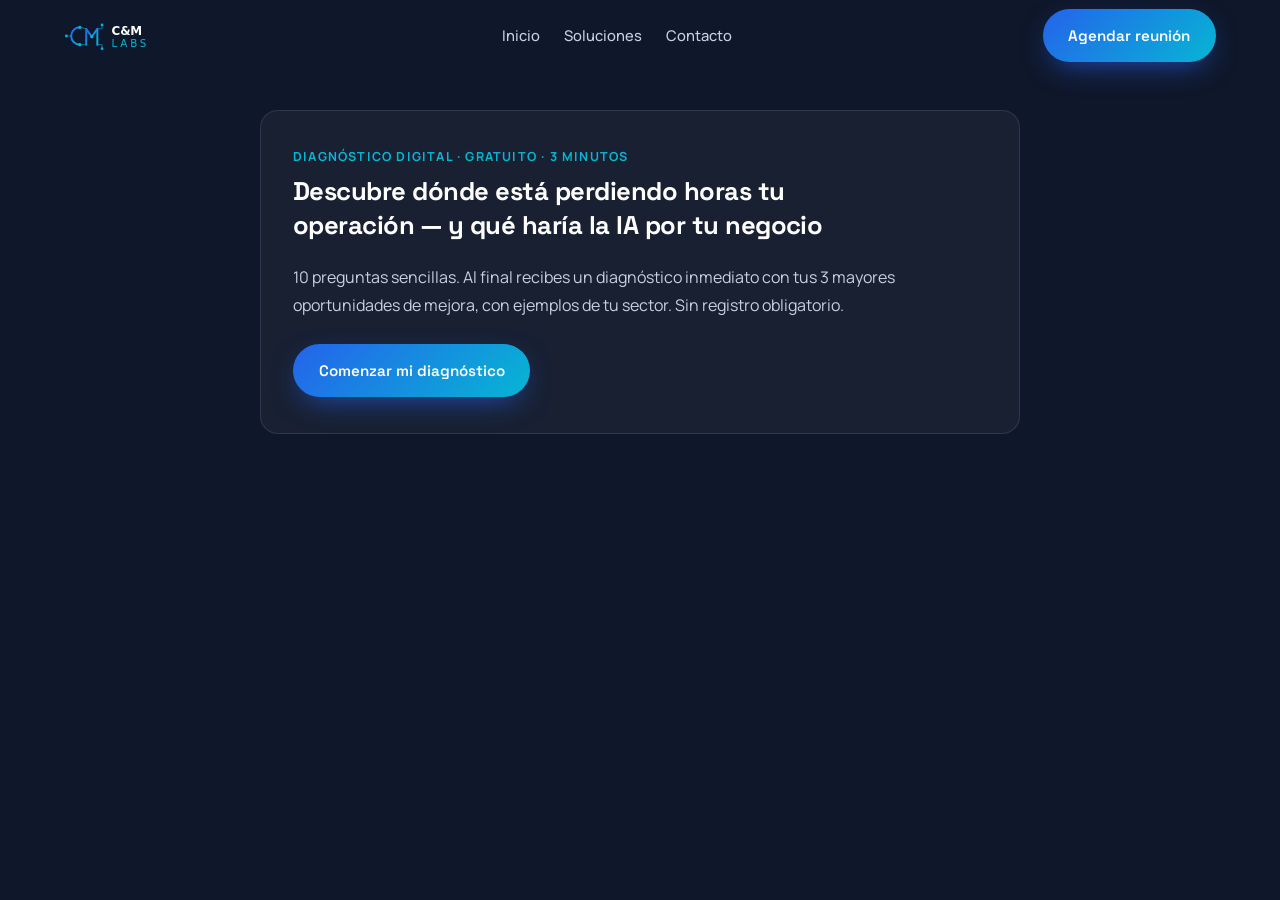
==== diagnostico/index.html @ 8265a6f4 "Añade el Diagnóstico Digital: primera aplicación web de C&M Labs Cuestionario guiado de 10 preguntas" ====
<!DOCTYPE html>
<html lang="es">
<head>
<meta charset="UTF-8">
<meta name="viewport" content="width=device-width, initial-scale=1.0">

<title>Diagnóstico Digital gratuito | C&amp;M Labs</title>
<meta name="description" content="Responde 10 preguntas sobre tu operación y recibe al instante un diagnóstico con las oportunidades de IA, automatización y datos para tu negocio. Gratis.">
<meta name="theme-color" content="#0F172A">
<link rel="canonical" href="https://cymlabs2026-jpg.github.io/diagnostico/">

<meta property="og:type" content="website">
<meta property="og:locale" content="es_LA">
<meta property="og:site_name" content="C&amp;M Labs">
<meta property="og:title" content="Diagnóstico Digital gratuito | C&amp;M Labs">
<meta property="og:description" content="10 preguntas, 3 minutos: descubre dónde está perdiendo horas tu operación y qué haría la IA por tu negocio.">
<meta property="og:url" content="https://cymlabs2026-jpg.github.io/diagnostico/">
<meta property="og:image" content="https://cymlabs2026-jpg.github.io/assets/logo-perfil.png">

<link rel="icon" type="image/svg+xml" href="/assets/favicon.svg">
<link rel="apple-touch-icon" href="/assets/favicon.svg">

<link rel="preconnect" href="https://fonts.googleapis.com">
<link rel="preconnect" href="https://fonts.gstatic.com" crossorigin>
<link href="https://fonts.googleapis.com/css2?family=Space+Grotesk:wght@500;600;700&family=Manrope:wght@400;500;600;700&family=Sora:wght@400;500;600&display=swap" rel="stylesheet">

<link rel="stylesheet" href="/css/styles.css">

<style>
  .diag-main{min-height:100vh; padding:110px 0 80px}
  .diag-caja{max-width:760px; margin:0 auto; background:var(--superficie); border:1px solid var(--borde); border-radius:18px; padding:2.2rem 2rem}
  .diag-progreso{height:6px; background:rgba(148,163,184,.15); border-radius:999px; margin-bottom:1.8rem; overflow:hidden}
  .diag-progreso div{height:100%; width:0%; background:linear-gradient(90deg,var(--azul-tec),var(--cian-ia)); border-radius:999px; transition:width .3s}
  .diag-paso{color:var(--cian-ia); font-size:.78rem; font-weight:700; letter-spacing:1.2px; text-transform:uppercase; margin-bottom:.5rem}
  .diag-caja h2{font-size:clamp(1.25rem,3vw,1.6rem); margin-bottom:1.4rem; line-height:1.3}
  .diag-opciones{display:grid; gap:.7rem}
  .diag-op{display:block; width:100%; text-align:left; background:var(--fondo); border:1px solid var(--borde); border-radius:12px; padding:1rem 1.1rem; color:var(--texto); font-size:.98rem; cursor:pointer; transition:border-color .15s, transform .15s; font-family:inherit}
  .diag-op:hover{border-color:var(--cian-ia); transform:translateY(-1px)}
  .diag-op small{display:block; color:var(--texto-suave); font-size:.82rem; margin-top:.2rem}
  .diag-chips{display:flex; flex-wrap:wrap; gap:.6rem}
  .diag-chips button{border:1px solid var(--borde); background:var(--fondo); color:var(--texto); border-radius:999px; padding:.6rem 1.1rem; font-size:.9rem; cursor:pointer; font-family:inherit}
  .diag-chips button:hover{border-color:var(--cian-ia)}
  .diag-atras{margin-top:1.4rem; background:none; border:none; color:var(--texto-suave); font-size:.85rem; cursor:pointer; font-family:inherit}
  .diag-atras:hover{color:var(--cian-ia)}

  /* resultados */
  .res-nivel{display:flex; align-items:center; gap:1.2rem; background:var(--fondo); border:1px solid var(--borde); border-radius:14px; padding:1.2rem 1.4rem; margin-bottom:1.4rem; flex-wrap:wrap}
  .res-gauge{font-family:'Sora',sans-serif; font-size:2.4rem; font-weight:600; background:linear-gradient(90deg,var(--azul-tec),var(--cian-ia)); -webkit-background-clip:text; background-clip:text; color:transparent}
  .res-nivel p{color:var(--texto-suave); font-size:.92rem; max-width:46ch}
  .res-nivel b{color:var(--texto)}
  .oportunidad{background:var(--fondo); border:1px solid var(--borde); border-left:3px solid var(--cian-ia); border-radius:12px; padding:1.2rem 1.3rem; margin-bottom:1rem}
  .oportunidad .num{color:var(--cian-ia); font-size:.75rem; font-weight:700; letter-spacing:1px; text-transform:uppercase}
  .oportunidad h3{font-size:1.05rem; margin:.3rem 0 .5rem}
  .oportunidad p{font-size:.92rem; color:var(--texto-suave); margin-bottom:.5rem}
  .oportunidad .ej{font-size:.88rem; color:var(--texto); background:rgba(6,182,212,.07); border-radius:8px; padding:.6rem .8rem}
  .oportunidad .ej::before{content:"💡 En tu sector: "; color:var(--cian-ia); font-weight:700}
  .res-cta{background:linear-gradient(135deg,rgba(37,99,235,.25),rgba(6,182,212,.15)); border:1px solid var(--cian-ia); border-radius:14px; padding:1.5rem; margin-top:1.6rem; text-align:center}
  .res-cta p{margin-bottom:1rem}
  .res-lead{margin-top:1.6rem; background:var(--fondo); border:1px dashed var(--borde); border-radius:12px; padding:1.2rem 1.3rem}
  .res-lead h3{font-size:.95rem; margin-bottom:.7rem}
  .res-lead form{display:flex; gap:.6rem; flex-wrap:wrap}
  .res-lead input{flex:1; min-width:200px; background:var(--superficie); border:1px solid var(--borde); border-radius:9px; padding:.7rem .9rem; color:var(--texto); font-family:inherit; font-size:.92rem}
  .res-lead input:focus{outline:none; border-color:var(--cian-ia)}
  .res-lead .ok{color:#34D399; font-size:.9rem}
  .res-acciones{display:flex; gap:.8rem; flex-wrap:wrap; justify-content:center}

  @media print{
    body{background:#fff !important; color:#111 !important}
    .nav, .diag-atras, .res-cta, .res-lead, .whatsapp-flotante, .no-imprimir{display:none !important}
    .diag-caja{border:none; box-shadow:none; background:#fff}
    .diag-caja *, .oportunidad *{color:#111 !important}
    .oportunidad{border:1px solid #ccc; border-left:3px solid #0891b2; page-break-inside:avoid}
    .res-gauge{color:#0891b2 !important; -webkit-text-fill-color:#0891b2}
  }
</style>
</head>

<body>

<header class="nav" id="nav">
  <div class="contenedor nav__inner">
    <a class="nav__logo" href="/" aria-label="C&amp;M Labs, ir al inicio">
      <img src="/assets/logo.svg" alt="C&amp;M Labs" width="320" height="96">
    </a>
    <nav class="nav__enlaces" aria-label="Navegación principal">
      <a class="nav__enlace" href="/">Inicio</a>
      <a class="nav__enlace" href="/index.html#soluciones">Soluciones</a>
      <a class="nav__enlace" href="/index.html#contacto">Contacto</a>
    </nav>
    <a class="boton boton--primario nav__cta" href="https://calendly.com/c-y-m-labs2026/30min" target="_blank" rel="noopener">Agendar reunión</a>
    <button class="nav__hamburguesa" id="hamburguesa" aria-expanded="false" aria-controls="menu-movil" aria-label="Abrir menú de navegación" style="display:none"><span></span><span></span><span></span></button>
  </div>
</header>

<main class="diag-main">
  <div class="contenedor">
    <div class="diag-caja" id="app">
      <noscript><p>Esta herramienta necesita JavaScript. También puedes <a href="/index.html#contacto" style="color:var(--cian-ia)">escribirnos directamente</a>.</p></noscript>
    </div>
  </div>
</main>

<script>
// ================================================================
//  DIAGNÓSTICO DIGITAL C&M LABS — motor de reglas expertas
// ================================================================
const FORMSPREE = "https://formspree.io/f/xlgqjjpp";
const CALENDLY = "https://calendly.com/c-y-m-labs2026/30min";
const WA = "https://wa.me/573175469066";

const SECTORES = ["Industria y manufactura","Logística y transporte","Comercio y retail","Salud y servicios profesionales","Educación","Construcción","Sector financiero","Tecnología","Otro"];

// preguntas: cada opción suma puntos a áreas (ia, auto, bi, dev, form) y a "riesgo" (inversa de madurez)
const PREGUNTAS = [
{t:"¿Cómo conocen hoy los resultados del negocio?", ops:[
  {l:"Tenemos un tablero de indicadores al día", s:{}},
  {l:"Alguien arma informes cada semana o cada mes", d:"Horas de trabajo manual recurrente", s:{bi:3, riesgo:2}},
  {l:"Cada área lleva sus planillas por su lado", d:"Varias versiones de la verdad", s:{bi:3, riesgo:3}},
  {l:"Por intuición y el extracto del banco", s:{bi:3, riesgo:3}}]},
{t:"¿Cuánto tarda armar el informe más importante (ventas, producción, gerencia)?", ops:[
  {l:"Nada: se genera solo", s:{}},
  {l:"Un par de horas", s:{bi:2, auto:1, riesgo:1}},
  {l:"Un día o más, cada vez", s:{bi:3, auto:2, riesgo:2}},
  {l:"No existe ese informe", s:{bi:2, riesgo:3}}]},
{t:"¿Cuánta información se copia y pega a mano entre sistemas o planillas?", ops:[
  {l:"Casi nada, los sistemas están conectados", s:{}},
  {l:"Algunas cosas cada semana", s:{auto:2, riesgo:1}},
  {l:"Es el pan de cada día", d:"Digitación doble, errores y horas perdidas", s:{auto:3, riesgo:3}}]},
{t:"¿Hay procesos que dependen de que alguien 'se acuerde' de hacerlos?", ops:[
  {l:"No: todo tiene proceso y registro", s:{}},
  {l:"Algunos, y a veces se caen", s:{auto:2, riesgo:2}},
  {l:"Casi todos viven en la cabeza de la gente", s:{auto:3, form:1, riesgo:3}}]},
{t:"¿Cuánto tardan en responderle a un cliente nuevo que escribe o llama?", ops:[
  {l:"Minutos: hay quien responde siempre", s:{}},
  {l:"Unas horas, según la carga", s:{ia:2, riesgo:1}},
  {l:"A veces al día siguiente (o se pierde)", d:"Ventas que se enfrían", s:{ia:3, auto:1, riesgo:3}}]},
{t:"¿Cuánto tiempo se va en redactar, clasificar o resumir información repetitiva?", ops:[
  {l:"Poco: no es nuestro caso", s:{}},
  {l:"Varias horas a la semana", s:{ia:2, riesgo:1}},
  {l:"Hay gente que se dedica casi solo a eso", s:{ia:3, riesgo:2}}]},
{t:"¿Dónde vive la operación del día a día?", ops:[
  {l:"En un sistema que nos queda bien", s:{}},
  {l:"En Excel… y ya no aguanta", s:{dev:3, bi:1, riesgo:2}},
  {l:"En papel, WhatsApp y memoria", s:{dev:3, auto:2, riesgo:3}}]},
{t:"¿Tu presencia digital (página, catálogo, agenda) te trae clientes?", ops:[
  {l:"Sí, es un canal que funciona", s:{}},
  {l:"Existe, pero no vende", s:{dev:2, riesgo:1}},
  {l:"No tenemos, o da pena mostrarla", s:{dev:3, riesgo:2}}]},
{t:"¿El equipo domina las herramientas que ya pagan (Excel, Power BI, IA)?", ops:[
  {l:"Sí, les sacamos jugo", s:{}},
  {l:"A medias: se usa el 20%", s:{form:3, riesgo:2}},
  {l:"No, y cada quien improvisa", s:{form:3, riesgo:3}}]},
{t:"¿Ya usan Inteligencia Artificial en el trabajo?", ops:[
  {l:"Sí, con método y casos definidos", s:{}},
  {l:"Algunos, por su cuenta y sin criterio", s:{ia:2, form:2, riesgo:1}},
  {l:"No: no sabemos por dónde empezar", s:{ia:3, form:1, riesgo:2}}]}
];

const AREAS_INFO = {
ia:{n:"Inteligencia Artificial", t:"Agentes de IA que trabajan por ti",
  p:"Detectamos tareas mentales repetitivas y demoras de respuesta que un agente de IA puede asumir: preparar, redactar, clasificar y responder — con aprobación humana.",
  ej:["un agente que lee los pedidos que llegan por correo y los carga al sistema sin digitación","un agente que responde '¿dónde está mi carga?' con el estado real del envío, 24/7","un agente que responde las preguntas de compradores por WhatsApp a cualquier hora","un asistente que resume el caso de cada paciente o cliente antes de la cita","un asistente que responde las preguntas frecuentes de estudiantes y aspirantes","un agente que arma el informe diario de obra desde fotos y notas de voz","un agente que clasifica PQRs y propone la respuesta completa para revisión","un agente que resuelve el soporte nivel 1 con tu base de conocimiento"]},
auto:{n:"Automatización de Procesos", t:"Procesos que corren solos",
  p:"Hay trabajo manual repetitivo (copiar datos, avisar, consolidar, conciliar) que puede quedar corriendo solo con flujos automatizados sobre tus sistemas actuales.",
  ej:["el parte diario de producción consolidado y enviado a gerencia a las 6:00 am","la prueba de entrega del conductor actualiza el sistema y avisa al cliente sola","cada pedido factura, descuenta inventario y genera guía sin tocar teclado","recordatorios de cita por WhatsApp que reducen las sillas vacías","matrículas y certificados emitidos automáticamente, sin filas","las compras de obra solicitadas, aprobadas y enviadas al proveedor en un flujo","la conciliación bancaria cruzada sola, con solo las excepciones para revisar","el onboarding de cada cliente nuevo creado completo al firmar"]},
bi:{n:"Business Intelligence", t:"Tus datos convertidos en decisiones",
  p:"El negocio se está midiendo tarde o a mano. Un tablero en Power BI conectado a tus datos te diría cada mañana cómo vas — sin que nadie arme informes.",
  ej:["tablero de producción por línea y turno: desperdicio y paradas al día","tablero de entregas a tiempo y costo real por ruta","ventas por producto y sede con alertas de inventario crítico","ocupación de agenda y facturación por servicio, al día","alertas tempranas de deserción y cartera por estudiante","avance físico vs presupuesto por obra, antes del sobrecosto","tablero de cartera: aging, riesgo y efectividad de cobranza","salud del servicio: tiempos de respuesta, SLA y carga del equipo"]},
dev:{n:"Desarrollo Tecnológico", t:"La herramienta que tu operación necesita",
  p:"Parte de tu operación vive en Excel, papel o llamadas. Una herramienta a la medida (o una web que sí venda) eliminaría ese cuello de botella — y el código queda tuyo.",
  ej:["una app de planta para control de calidad con fotos y firma digital","un portal donde tus clientes agendan recogidas y descargan sus documentos","un catálogo web conectado al inventario con pedido directo a WhatsApp","un sitio profesional con agenda en línea y admisión previa a la cita","un portal de familias: notas, certificados y pagos en autoservicio","una bitácora digital de obra con foto, GPS y firma, lista para interventoría","un simulador de crédito con tus políticas: cliente y asesor ven el mismo número","una célula externa que saca adelante los módulos que tu equipo no alcanza"]},
form:{n:"Formación y Capacitación", t:"Capacidad instalada en tu equipo",
  p:"Tu equipo usa una fracción de las herramientas que ya pagas. Formación práctica sobre TUS datos (Excel Avanzado, Power BI, IA) convierte licencias en resultados.",
  ej:["Excel Avanzado + Power BI para que planeación automatice sus propios reportes","Power BI para la torre de control, con proyecto sobre sus datos reales","IA para el equipo comercial: propuestas en la mitad del tiempo","Claude Empresarial: IA con manejo correcto de información sensible","docentes creando material y evaluaciones con IA, con política clara","Excel Avanzado para presupuestos de obra ordenados y auditables","Power BI aplicado a cartera y riesgo para reportes en minutos","ingeniería de prompts para estandarizar el uso de IA del equipo técnico"]}
};

// ================================================================
let paso = -1; // -1 intro, 0 tipo, 1 sector, luego preguntas, luego resultado
let perfil = {tipo:null, sector:0};
let respuestas = [];
const $app = document.getElementById("app");
const TOTAL_PASOS = 2 + PREGUNTAS.length;

function progreso(n){ return `<div class="diag-progreso"><div style="width:${Math.round(n/TOTAL_PASOS*100)}%"></div></div>`; }

function render(){
  if(paso === -1){
    $app.innerHTML = `
      <p class="diag-paso">Diagnóstico Digital · Gratuito · 3 minutos</p>
      <h2>Descubre dónde está perdiendo horas tu operación — y qué haría la IA por tu negocio</h2>
      <p style="color:var(--texto-suave); margin-bottom:1.6rem">10 preguntas sencillas. Al final recibes un diagnóstico inmediato con tus 3 mayores oportunidades de mejora, con ejemplos de tu sector. Sin registro obligatorio.</p>
      <button class="boton boton--primario" onclick="paso=0;render()">Comenzar mi diagnóstico</button>`;
    return;
  }
  if(paso === 0){
    $app.innerHTML = progreso(1) + `
      <p class="diag-paso">Paso 1 de ${TOTAL_PASOS}</p>
      <h2>¿Cuál describe mejor tu caso?</h2>
      <div class="diag-opciones">
        <button class="diag-op" onclick="perfil.tipo='empresa';paso=1;render()">🏢 Una empresa u organización<small>Desde pyme hasta gran empresa o institución</small></button>
        <button class="diag-op" onclick="perfil.tipo='profesional';paso=1;render()">🚀 Un profesional independiente<small>Consultor, médico, abogado, contador, creador…</small></button>
      </div>`;
    return;
  }
  if(paso === 1){
    $app.innerHTML = progreso(2) + `
      <p class="diag-paso">Paso 2 de ${TOTAL_PASOS}</p>
      <h2>¿En qué sector trabajas?</h2>
      <div class="diag-chips">${SECTORES.map((s,i)=>`<button onclick="perfil.sector=${i};paso=2;render()">${s}</button>`).join("")}</div>
      <button class="diag-atras" onclick="paso=0;render()">← Volver</button>`;
    return;
  }
  const qi = paso - 2;
  if(qi < PREGUNTAS.length){
    const q = PREGUNTAS[qi];
    $app.innerHTML = progreso(paso+1) + `
      <p class="diag-paso">Pregunta ${qi+1} de ${PREGUNTAS.length}</p>
      <h2>${q.t}</h2>
      <div class="diag-opciones">${q.ops.map((o,j)=>`
        <button class="diag-op" onclick="responder(${j})">${o.l}${o.d?`<small>${o.d}</small>`:""}</button>`).join("")}
      </div>
      <button class="diag-atras" onclick="paso--;respuestas.pop();render()">← Volver</button>`;
    return;
  }
  renderResultado();
}

function responder(j){
  respuestas[paso-2] = j;
  paso++;
  render();
}

function calcular(){
  const score = {ia:0, auto:0, bi:0, dev:0, form:0};
  let riesgo = 0, riesgoMax = 0;
  PREGUNTAS.forEach((q,i)=>{
    const s = q.ops[respuestas[i]].s || {};
    for(const k in s){ if(k==="riesgo") riesgo += s[k]; else score[k] += s[k]; }
    riesgoMax += Math.max(...q.ops.map(o=>(o.s&&o.s.riesgo)||0));
  });
  const madurez = Math.max(5, Math.round(100 - (riesgo/riesgoMax)*100));
  const top = Object.entries(score).sort((a,b)=>b[1]-a[1]).filter(x=>x[1]>0).slice(0,3);
  return {madurez, top};
}

function nivelTexto(m){
  if(m>=75) return {n:"Avanzado", d:"Tu operación está bien digitalizada. Las oportunidades de abajo son para pasar de bueno a excepcional."};
  if(m>=45) return {n:"En construcción", d:"Hay bases, pero se está escapando tiempo y dinero en trabajo manual. Las oportunidades de abajo son las fugas más grandes."};
  return {n:"Alto potencial", d:"Buenas noticias: tu operación tiene mucho por ganar. Cada oportunidad de abajo representa horas y errores recuperables desde el primer mes."};
}

function renderResultado(){
  const r = calcular();
  const nv = nivelTexto(r.madurez);
  const sec = perfil.sector;
  const fecha = new Date().toLocaleDateString("es-CO",{day:"numeric",month:"long",year:"numeric"});

  const ops = r.top.length ? r.top : [["ia",1],["bi",1],["auto",1]];
  const bloques = ops.map((t,i)=>{
    const a = AREAS_INFO[t[0]];
    const ejemplo = sec < 8 ? a.ej[sec] : a.ej[2];
    return `<div class="oportunidad">
      <span class="num">Oportunidad ${i+1} · ${a.n}</span>
      <h3>${a.t}</h3>
      <p>${a.p}</p>
      <div class="ej">${ejemplo}.</div>
    </div>`;
  }).join("");

  $app.innerHTML = `
    <p class="diag-paso">Tu diagnóstico · ${fecha}</p>
    <h2>Resultado: ${SECTORES[sec]} · ${perfil.tipo === "empresa" ? "Empresa" : "Profesional independiente"}</h2>

    <div class="res-nivel">
      <div><div class="res-gauge">${r.madurez}<span style="font-size:1.2rem">/100</span></div>
      <div style="font-weight:700">${nv.n}</div></div>
      <p>${nv.d}</p>
    </div>

    <p style="font-weight:700; margin-bottom:1rem">Tus 3 mayores oportunidades:</p>
    ${bloques}

    <div class="res-cta no-imprimir">
      <p><b>Este es el diagnóstico preliminar.</b> El siguiente paso es gratis también: 30 minutos con nuestro equipo para convertir estas oportunidades en un plan concreto, con alcance y tiempos reales.</p>
      <div class="res-acciones">
        <a class="boton boton--primario" href="${CALENDLY}" target="_blank" rel="noopener">📅 Agendar mi diagnóstico completo</a>
        <a class="boton boton--secundario" href="${WA}?text=${encodeURIComponent("Hola C&M Labs, acabo de hacer el Diagnóstico Digital ("+SECTORES[sec]+", nivel "+r.madurez+"/100) y quiero conversar.")}" target="_blank" rel="noopener">💬 Hablar por WhatsApp</a>
        <button class="boton boton--secundario" onclick="window.print()">🖨 Guardar en PDF</button>
      </div>
    </div>

    <div class="res-lead no-imprimir" id="leadBox">
      <h3>¿Quieres que un consultor revise tu diagnóstico y te escriba con recomendaciones?</h3>
      <form onsubmit="enviarLead(event)">
        <input type="text" id="leadNombre" placeholder="Tu nombre" required>
        <input type="email" id="leadCorreo" placeholder="Tu correo" required>
        <button class="boton boton--primario" type="submit">Enviar</button>
      </form>
    </div>

    <button class="diag-atras no-imprimir" onclick="paso=-1;respuestas=[];render()">↺ Hacer el diagnóstico de nuevo</button>`;
  window.scrollTo({top:0});
}

async function enviarLead(e){
  e.preventDefault();
  const r = calcular();
  const datos = {
    _subject: "Nuevo Diagnóstico Digital completado",
    nombre: document.getElementById("leadNombre").value,
    correo: document.getElementById("leadCorreo").value,
    tipo: perfil.tipo,
    sector: SECTORES[perfil.sector],
    madurez: r.madurez + "/100",
    oportunidades: r.top.map(t=>AREAS_INFO[t[0]].n).join(", "),
    respuestas: PREGUNTAS.map((q,i)=>q.t+" → "+q.ops[respuestas[i]].l).join(" | ")
  };
  const caja = document.getElementById("leadBox");
  try{
    const resp = await fetch(FORMSPREE, {method:"POST", headers:{"Content-Type":"application/json","Accept":"application/json"}, body:JSON.stringify(datos)});
    caja.innerHTML = resp.ok
      ? `<p class="ok">✓ Recibido. Un consultor de C&amp;M Labs revisará tu diagnóstico y te escribirá pronto.</p>`
      : `<p>No pudimos enviar. Escríbenos por <a href="${WA}" style="color:var(--cian-ia)">WhatsApp</a>.</p>`;
  }catch(err){
    caja.innerHTML = `<p>No pudimos enviar. Escríbenos por <a href="${WA}" style="color:var(--cian-ia)">WhatsApp</a>.</p>`;
  }
}

render();
</script>
</body>
</html>
---- css/styles.css ----
/* ==========================================================================
   C&M Labs — Sistema de diseño
   Toda la identidad visual se controla desde las variables de :root
   ========================================================================== */

:root {
  /* Color de marca */
  --azul-corporativo: #0F172A;
  --azul-tecnologico: #2563EB;
  --cian-ia: #06B6D4;
  --blanco: #FFFFFF;
  --gris-claro: #F3F4F6;

  /* Superficies derivadas */
  --fondo: #0F172A;
  --fondo-alt: #131F3A;
  --superficie: rgba(255, 255, 255, 0.04);
  --superficie-hover: rgba(255, 255, 255, 0.07);
  --borde: rgba(255, 255, 255, 0.10);
  --borde-fuerte: rgba(255, 255, 255, 0.18);

  /* Texto */
  --texto: #FFFFFF;
  --texto-suave: #C7D0DE;
  --texto-tenue: #94A3B8;

  --degradado: linear-gradient(135deg, var(--azul-tecnologico), var(--cian-ia));

  /* Tipografía */
  --font-titular: 'Space Grotesk', system-ui, sans-serif;
  --font-texto: 'Manrope', system-ui, sans-serif;
  --font-dato: 'Sora', system-ui, sans-serif;

  /* Escala de espaciado (base 8px) */
  --e-1: 0.5rem;
  --e-2: 1rem;
  --e-3: 1.5rem;
  --e-4: 2rem;
  --e-5: 3rem;
  --e-6: 4rem;
  --e-7: 6rem;

  --radio: 16px;
  --radio-s: 10px;
  --radio-pill: 999px;

  --contenedor: 1200px;
  --nav-alto: 72px;

  --sombra: 0 18px 50px -12px rgba(0, 0, 0, 0.55);
  --transicion: 0.25s cubic-bezier(0.4, 0, 0.2, 1);
}

/* ========================= Reset ========================= */

*,
*::before,
*::after { box-sizing: border-box; }

* { margin: 0; }

html {
  scroll-behavior: smooth;
  scroll-padding-top: calc(var(--nav-alto) + 16px);
  -webkit-text-size-adjust: 100%;
}

body {
  font-family: var(--font-texto);
  background-color: var(--fondo);
  color: var(--texto-suave);
  line-height: 1.7;
  font-size: 1rem;
  -webkit-font-smoothing: antialiased;
  overflow-x: hidden;
}

img, svg { display: block; max-width: 100%; }
button, input, select, textarea { font: inherit; color: inherit; }
button { cursor: pointer; background: none; border: none; }
ul { list-style: none; padding: 0; }
a { color: inherit; text-decoration: none; }

/* ========================= Tipografía ========================= */

h1, h2, h3, h4 {
  font-family: var(--font-titular);
  color: var(--texto);
  line-height: 1.15;
  font-weight: 700;
  letter-spacing: -0.02em;
  text-wrap: balance;
}

h1 { font-size: clamp(2.25rem, 5.5vw, 4rem); }
h2 { font-size: clamp(1.85rem, 3.8vw, 2.75rem); }
h3 { font-size: clamp(1.15rem, 2vw, 1.4rem); }
h4 { font-size: 1.05rem; }

p { text-wrap: pretty; }

.degradado-texto {
  background: var(--degradado);
  -webkit-background-clip: text;
  background-clip: text;
  color: transparent;
}

/* ========================= Utilidades de layout ========================= */

.contenedor {
  width: 100%;
  max-width: var(--contenedor);
  margin-inline: auto;
  padding-inline: var(--e-3);
}

.seccion {
  padding-block: clamp(var(--e-6), 9vw, var(--e-7));
  position: relative;
}

.seccion--alt { background-color: var(--fondo-alt); }

.seccion__cabecera {
  max-width: 720px;
  margin: 0 auto var(--e-5);
  text-align: center;
}

.seccion__cabecera p {
  margin-top: var(--e-2);
  color: var(--texto-tenue);
  font-size: 1.05rem;
}

.etiqueta {
  display: inline-flex;
  align-items: center;
  gap: var(--e-1);
  font-family: var(--font-dato);
  font-size: 0.75rem;
  font-weight: 600;
  letter-spacing: 0.14em;
  text-transform: uppercase;
  color: var(--cian-ia);
  margin-bottom: var(--e-2);
}

.etiqueta::before {
  content: '';
  width: 22px;
  height: 2px;
  background: var(--degradado);
  border-radius: 2px;
}

.seccion__cabecera .etiqueta::after {
  content: '';
  width: 22px;
  height: 2px;
  background: var(--degradado);
  border-radius: 2px;
}

/* ========================= Accesibilidad ========================= */

.saltar-contenido {
  position: absolute;
  top: -100px;
  left: var(--e-2);
  z-index: 200;
  padding: 0.75rem 1.25rem;
  background: var(--azul-tecnologico);
  color: var(--blanco);
  border-radius: var(--radio-s);
  transition: top var(--transicion);
}

.saltar-contenido:focus { top: var(--e-2); }

:focus-visible {
  outline: 2px solid var(--cian-ia);
  outline-offset: 3px;
  border-radius: 4px;
}

.solo-lectores {
  position: absolute;
  width: 1px; height: 1px;
  padding: 0; margin: -1px;
  overflow: hidden;
  clip: rect(0 0 0 0);
  white-space: nowrap;
  border: 0;
}

/* ========================= Botones ========================= */

.boton {
  display: inline-flex;
  align-items: center;
  justify-content: center;
  gap: var(--e-1);
  padding: 0.85rem 1.6rem;
  border-radius: var(--radio-pill);
  font-family: var(--font-titular);
  font-weight: 600;
  font-size: 0.95rem;
  text-align: center;
  transition: transform var(--transicion), box-shadow var(--transicion),
              background-color var(--transicion), border-color var(--transicion);
}

.boton--primario {
  background: var(--degradado);
  color: var(--blanco);
  box-shadow: 0 10px 30px -10px rgba(37, 99, 235, 0.8);
}

.boton--primario:hover {
  transform: translateY(-2px);
  box-shadow: 0 16px 40px -10px rgba(6, 182, 212, 0.75);
}

.boton--secundario {
  border: 1px solid var(--borde-fuerte);
  background: var(--superficie);
  color: var(--texto);
}

.boton--secundario:hover {
  border-color: var(--cian-ia);
  background: var(--superficie-hover);
  transform: translateY(-2px);
}

.boton--bloque { width: 100%; }

/* ========================= Navegación ========================= */

.nav {
  position: fixed;
  inset: 0 0 auto 0;
  height: var(--nav-alto);
  z-index: 100;
  display: flex;
  align-items: center;
  border-bottom: 1px solid transparent;
  transition: background-color var(--transicion), border-color var(--transicion),
              backdrop-filter var(--transicion);
}

.nav--scrolled {
  background-color: rgba(15, 23, 42, 0.85);
  backdrop-filter: blur(14px);
  -webkit-backdrop-filter: blur(14px);
  border-bottom-color: var(--borde);
}

.nav__inner {
  display: flex;
  align-items: center;
  justify-content: space-between;
  gap: var(--e-3);
  width: 100%;
}

.nav__logo img { height: 38px; width: auto; }

.nav__enlaces {
  display: flex;
  align-items: center;
  gap: var(--e-3);
}

.nav__enlace {
  position: relative;
  font-size: 0.92rem;
  font-weight: 500;
  color: var(--texto-suave);
  padding-block: 0.5rem;
  transition: color var(--transicion);
}

.nav__enlace::after {
  content: '';
  position: absolute;
  left: 0; bottom: 0;
  width: 100%;
  height: 2px;
  background: var(--degradado);
  border-radius: 2px;
  transform: scaleX(0);
  transform-origin: left;
  transition: transform var(--transicion);
}

.nav__enlace:hover,
.nav__enlace.activo { color: var(--texto); }

.nav__enlace:hover::after,
.nav__enlace.activo::after { transform: scaleX(1); }

.nav__cta { display: none; }

.nav__hamburguesa {
  display: flex;
  flex-direction: column;
  justify-content: center;
  gap: 5px;
  width: 44px;
  height: 44px;
  padding: 10px;
  border-radius: var(--radio-s);
  border: 1px solid var(--borde);
}

.nav__hamburguesa span {
  display: block;
  height: 2px;
  width: 100%;
  background: var(--texto);
  border-radius: 2px;
  transition: transform var(--transicion), opacity var(--transicion);
}

.nav__hamburguesa[aria-expanded='true'] span:nth-child(1) { transform: translateY(7px) rotate(45deg); }
.nav__hamburguesa[aria-expanded='true'] span:nth-child(2) { opacity: 0; }
.nav__hamburguesa[aria-expanded='true'] span:nth-child(3) { transform: translateY(-7px) rotate(-45deg); }

/* Menú móvil a pantalla completa */
.menu-movil {
  position: fixed;
  inset: var(--nav-alto) 0 0 0;
  z-index: 99;
  background-color: rgba(15, 23, 42, 0.98);
  backdrop-filter: blur(16px);
  -webkit-backdrop-filter: blur(16px);
  padding: var(--e-4) var(--e-3) var(--e-6);
  display: flex;
  flex-direction: column;
  gap: var(--e-1);
  overflow-y: auto;
  transform: translateX(100%);
  visibility: hidden;
  transition: transform 0.3s cubic-bezier(0.4, 0, 0.2, 1), visibility 0.3s;
}

.menu-movil.abierto {
  transform: translateX(0);
  visibility: visible;
}

.menu-movil a {
  font-family: var(--font-titular);
  font-size: 1.3rem;
  font-weight: 600;
  color: var(--texto);
  padding-block: var(--e-2);
  border-bottom: 1px solid var(--borde);
}

.menu-movil .boton {
  margin-top: var(--e-3);
  border-bottom: none;
  font-size: 1rem;
}

/* El bloqueo de scroll solo debe existir donde existe el menú móvil. Acotarlo aquí
   evita que un cambio a escritorio con el menú abierto deje la página sin scroll y
   sin ningún control visible para recuperarlo. */
@media (max-width: 1023px) {
  body.menu-abierto { overflow: hidden; }
}

/* ========================= Hero ========================= */

.hero {
  position: relative;
  min-height: 100svh;
  display: flex;
  align-items: center;
  padding-top: var(--nav-alto);
  overflow: hidden;
}

#hero-canvas {
  position: absolute;
  inset: 0;
  width: 100%;
  height: 100%;
  z-index: 0;
}

.hero::after {
  content: '';
  position: absolute;
  inset: 0;
  z-index: 1;
  background:
    radial-gradient(ellipse 70% 55% at 50% 45%, rgba(37, 99, 235, 0.22), transparent 70%),
    linear-gradient(to bottom, transparent 55%, var(--fondo) 100%);
  pointer-events: none;
}

.hero .contenedor {
  position: relative;
  z-index: 2;
  text-align: center;
  padding-block: var(--e-6);
}

.hero__contenido { max-width: 860px; margin-inline: auto; }

.hero h1 { margin-bottom: var(--e-3); }

.hero__bajada {
  font-size: clamp(1.05rem, 2.2vw, 1.3rem);
  color: var(--texto-suave);
  max-width: 640px;
  margin: 0 auto var(--e-4);
}

.hero__acciones {
  display: flex;
  flex-wrap: wrap;
  gap: var(--e-2);
  justify-content: center;
}

.hero__pastillas {
  display: flex;
  flex-wrap: wrap;
  gap: var(--e-1);
  justify-content: center;
  margin-top: var(--e-5);
}

.pastilla {
  font-family: var(--font-dato);
  font-size: 0.78rem;
  font-weight: 500;
  letter-spacing: 0.04em;
  color: var(--texto-tenue);
  padding: 0.4rem 0.9rem;
  border: 1px solid var(--borde);
  border-radius: var(--radio-pill);
  background: var(--superficie);
}

/* ========================= Tarjetas genéricas ========================= */

.tarjeta {
  background: var(--superficie);
  border: 1px solid var(--borde);
  border-radius: var(--radio);
  padding: var(--e-3);
  transition: transform var(--transicion), border-color var(--transicion),
              background-color var(--transicion);
}

.tarjeta:hover {
  transform: translateY(-4px);
  border-color: var(--borde-fuerte);
  background: var(--superficie-hover);
}

.tarjeta h3 { margin-bottom: var(--e-1); }
.tarjeta p { color: var(--texto-tenue); font-size: 0.95rem; }

.icono {
  width: 44px;
  height: 44px;
  display: grid;
  place-items: center;
  border-radius: 12px;
  background: rgba(37, 99, 235, 0.15);
  border: 1px solid rgba(6, 182, 212, 0.3);
  color: var(--cian-ia);
  margin-bottom: var(--e-2);
  flex-shrink: 0;
}

.icono svg { width: 22px; height: 22px; }

/* ========================= Historia ========================= */

.historia__grid {
  display: grid;
  grid-template-columns: 1fr;
  gap: var(--e-5);
  align-items: start;
}

.historia__texto p + p { margin-top: var(--e-2); }

.historia__texto p {
  font-size: 1.05rem;
  color: var(--texto-suave);
}

.pmv {
  display: grid;
  gap: var(--e-2);
}

.pmv__item {
  background: var(--superficie);
  border: 1px solid var(--borde);
  border-left: 3px solid var(--cian-ia);
  border-radius: var(--radio-s);
  padding: var(--e-3);
}

.pmv__item h3 {
  font-size: 1.05rem;
  margin-bottom: var(--e-1);
  color: var(--cian-ia);
}

.pmv__item p { font-size: 0.95rem; color: var(--texto-tenue); }

/* ========================= Valores ========================= */

.valores__grid {
  display: grid;
  grid-template-columns: repeat(auto-fit, minmax(min(100%, 240px), 1fr));
  gap: var(--e-2);
}

.valor {
  display: flex;
  align-items: center;
  gap: var(--e-2);
  padding: var(--e-2);
  background: var(--superficie);
  border: 1px solid var(--borde);
  border-radius: var(--radio-s);
  transition: border-color var(--transicion), transform var(--transicion);
}

.valor:hover {
  border-color: var(--cian-ia);
  transform: translateY(-3px);
}

.valor .icono { margin-bottom: 0; width: 38px; height: 38px; }
.valor .icono svg { width: 18px; height: 18px; }

.valor span {
  font-family: var(--font-titular);
  font-weight: 600;
  font-size: 0.95rem;
  color: var(--texto);
}

/* ========================= Pestañas (Empresas / Profesionales) ========================= */

.pestanas {
  display: flex;
  gap: var(--e-1);
  justify-content: center;
  margin-bottom: var(--e-4);
  padding: var(--e-1);
  background: var(--superficie);
  border: 1px solid var(--borde);
  border-radius: var(--radio-pill);
  width: fit-content;
  margin-inline: auto;
  max-width: 100%;
}

.pestana {
  padding: 0.7rem 1.75rem;
  border-radius: var(--radio-pill);
  font-family: var(--font-titular);
  font-weight: 600;
  font-size: 0.95rem;
  color: var(--texto-tenue);
  white-space: nowrap;
  transition: color var(--transicion), background-color var(--transicion);
}

.pestana[aria-selected='true'] {
  background: var(--degradado);
  color: var(--blanco);
}

.panel[hidden] { display: none; }

.panel__intro {
  text-align: center;
  max-width: 700px;
  margin: 0 auto var(--e-4);
  color: var(--texto-suave);
  font-size: 1.05rem;
}

.publico__grid {
  display: grid;
  grid-template-columns: repeat(auto-fit, minmax(min(100%, 180px), 1fr));
  gap: var(--e-2);
  margin-bottom: var(--e-4);
}

.publico__item {
  display: flex;
  align-items: center;
  gap: var(--e-1);
  padding: 0.9rem var(--e-2);
  background: var(--superficie);
  border: 1px solid var(--borde);
  border-radius: var(--radio-s);
  font-size: 0.92rem;
  font-weight: 500;
  color: var(--texto);
  transition: border-color var(--transicion), background-color var(--transicion);
}

.publico__item:hover {
  border-color: var(--cian-ia);
  background: var(--superficie-hover);
}

.publico__item svg {
  width: 15px;
  height: 15px;
  color: var(--cian-ia);
  flex-shrink: 0;
}

.propuesta {
  background: linear-gradient(135deg, rgba(37, 99, 235, 0.12), rgba(6, 182, 212, 0.08));
  border: 1px solid rgba(6, 182, 212, 0.28);
  border-radius: var(--radio);
  padding: var(--e-4);
  text-align: center;
}

.propuesta h3 { margin-bottom: var(--e-2); }

.propuesta p {
  color: var(--texto-suave);
  max-width: 720px;
  margin: 0 auto var(--e-3);
}

/* ========================= Soluciones (tarjetas expandibles) ========================= */

.soluciones__grid {
  display: grid;
  grid-template-columns: repeat(auto-fit, minmax(min(100%, 340px), 1fr));
  gap: var(--e-2);
  align-items: start;
}

.solucion {
  background: var(--superficie);
  border: 1px solid var(--borde);
  border-radius: var(--radio);
  overflow: hidden;
  transition: border-color var(--transicion), background-color var(--transicion);
}

.solucion:hover { border-color: var(--borde-fuerte); }
.solucion:has([aria-expanded='true']) { border-color: rgba(6, 182, 212, 0.5); }

.solucion__boton {
  display: flex;
  align-items: flex-start;
  gap: var(--e-2);
  width: 100%;
  padding: var(--e-3);
  text-align: left;
}

.solucion__texto { flex: 1; min-width: 0; }

.solucion__texto h3 { margin-bottom: 4px; }

.solucion__texto p {
  font-size: 0.9rem;
  color: var(--texto-tenue);
  line-height: 1.5;
}

.solucion__chevron {
  width: 20px;
  height: 20px;
  color: var(--cian-ia);
  flex-shrink: 0;
  margin-top: 4px;
  transition: transform var(--transicion);
}

.solucion__boton[aria-expanded='true'] .solucion__chevron { transform: rotate(180deg); }

.solucion__panel {
  display: grid;
  grid-template-rows: 0fr;
  transition: grid-template-rows 0.3s cubic-bezier(0.4, 0, 0.2, 1);
}

.solucion__panel.abierto { grid-template-rows: 1fr; }

.solucion__panel > div { overflow: hidden; }

.solucion__lista {
  display: flex;
  flex-wrap: wrap;
  gap: var(--e-1);
  padding: 0 var(--e-3) var(--e-3);
}

.solucion__lista li {
  font-size: 0.85rem;
  color: var(--texto-suave);
  padding: 0.35rem 0.8rem;
  background: rgba(255, 255, 255, 0.05);
  border: 1px solid var(--borde);
  border-radius: var(--radio-pill);
}

/* ========================= Sectores (marquesina) ========================= */

.marquesina {
  position: relative;
  overflow: hidden;
  padding-block: var(--e-2);
  -webkit-mask-image: linear-gradient(to right, transparent, #000 12%, #000 88%, transparent);
  mask-image: linear-gradient(to right, transparent, #000 12%, #000 88%, transparent);
}

.marquesina__pista {
  display: flex;
  gap: var(--e-2);
  width: max-content;
  animation: desplazar 42s linear infinite;
}

.marquesina:hover .marquesina__pista { animation-play-state: paused; }

@keyframes desplazar {
  from { transform: translateX(0); }
  to   { transform: translateX(-50%); }
}

.sector {
  display: flex;
  align-items: center;
  gap: var(--e-1);
  padding: 0.7rem 1.4rem;
  background: var(--superficie);
  border: 1px solid var(--borde);
  border-radius: var(--radio-pill);
  font-family: var(--font-titular);
  font-weight: 600;
  font-size: 0.95rem;
  color: var(--texto);
  white-space: nowrap;
}

.sector::before {
  content: '';
  width: 7px;
  height: 7px;
  border-radius: 50%;
  background: var(--cian-ia);
  flex-shrink: 0;
}

/* ========================= Formación ========================= */

.formacion__grid {
  display: grid;
  grid-template-columns: 1fr;
  gap: var(--e-4);
  align-items: center;
}

.formacion__lista {
  display: grid;
  grid-template-columns: repeat(auto-fit, minmax(min(100%, 220px), 1fr));
  gap: var(--e-1);
}

.formacion__lista li {
  display: flex;
  align-items: center;
  gap: var(--e-1);
  padding: 0.75rem var(--e-2);
  background: var(--superficie);
  border: 1px solid var(--borde);
  border-radius: var(--radio-s);
  font-size: 0.92rem;
  color: var(--texto);
}

.formacion__lista svg {
  width: 15px; height: 15px;
  color: var(--cian-ia);
  flex-shrink: 0;
}

/* ========================= Contacto ========================= */

.contacto__grid {
  display: grid;
  grid-template-columns: 1fr;
  gap: var(--e-4);
  align-items: start;
}

.formulario {
  background: var(--superficie);
  border: 1px solid var(--borde);
  border-radius: var(--radio);
  padding: var(--e-4);
  display: grid;
  gap: var(--e-2);
}

.campo { display: grid; gap: 6px; }

.campo label {
  font-size: 0.85rem;
  font-weight: 600;
  color: var(--texto);
}

.campo input,
.campo select,
.campo textarea {
  width: 100%;
  padding: 0.8rem var(--e-2);
  background: rgba(15, 23, 42, 0.6);
  border: 1px solid var(--borde);
  border-radius: var(--radio-s);
  color: var(--texto);
  font-size: 0.95rem;
  transition: border-color var(--transicion), background-color var(--transicion);
}

.campo textarea { resize: vertical; min-height: 120px; }

.campo input::placeholder,
.campo textarea::placeholder { color: #64748B; }

.campo input:focus,
.campo select:focus,
.campo textarea:focus {
  outline: none;
  border-color: var(--cian-ia);
  background: rgba(15, 23, 42, 0.9);
  box-shadow: 0 0 0 3px rgba(6, 182, 212, 0.15);
}

.campo select { appearance: none; cursor: pointer; }

.campo select option { background: var(--azul-corporativo); color: var(--texto); }

.campo--doble {
  display: grid;
  grid-template-columns: 1fr;
  gap: var(--e-2);
}

.campo__error {
  font-size: 0.8rem;
  color: #FCA5A5;
  min-height: 1em;
}

.campo input[aria-invalid='true'],
.campo select[aria-invalid='true'],
.campo textarea[aria-invalid='true'] { border-color: #F87171; }

.formulario__estado {
  font-size: 0.9rem;
  padding: var(--e-2);
  border-radius: var(--radio-s);
  text-align: center;
}

.formulario__estado[hidden] { display: none; }

.formulario__estado--ok {
  background: rgba(6, 182, 212, 0.12);
  border: 1px solid rgba(6, 182, 212, 0.4);
  color: var(--cian-ia);
}

.formulario__estado--error {
  background: rgba(248, 113, 113, 0.1);
  border: 1px solid rgba(248, 113, 113, 0.4);
  color: #FCA5A5;
}

.boton[data-cargando='true'] { opacity: 0.7; pointer-events: none; }

.contacto__directo { display: grid; gap: var(--e-2); }

.contacto__canal {
  display: flex;
  align-items: center;
  gap: var(--e-2);
  padding: var(--e-3);
  background: var(--superficie);
  border: 1px solid var(--borde);
  border-radius: var(--radio);
  transition: border-color var(--transicion), transform var(--transicion),
              background-color var(--transicion);
}

.contacto__canal:hover {
  border-color: var(--cian-ia);
  background: var(--superficie-hover);
  transform: translateX(4px);
}

.contacto__canal .icono { margin-bottom: 0; }

.contacto__canal h3 { font-size: 1.05rem; margin-bottom: 2px; }

.contacto__canal p {
  font-size: 0.88rem;
  color: var(--texto-tenue);
  word-break: break-word;
}

/* ========================= Pie de página ========================= */

.pie {
  background: #0A0F1E;
  border-top: 1px solid var(--borde);
  padding-block: var(--e-5) var(--e-3);
}

.pie__grid {
  display: grid;
  grid-template-columns: 1fr;
  gap: var(--e-4);
  margin-bottom: var(--e-4);
}

.pie__logo img { height: 44px; width: auto; margin-bottom: var(--e-2); }

.pie__marca p {
  font-size: 0.9rem;
  color: var(--texto-tenue);
  max-width: 320px;
}

.pie h3 {
  font-size: 0.8rem;
  font-weight: 600;
  letter-spacing: 0.12em;
  text-transform: uppercase;
  color: var(--cian-ia);
  margin-bottom: var(--e-2);
  font-family: var(--font-dato);
}

.pie__lista { display: grid; gap: 8px; }

.pie__lista a,
.pie__lista li {
  font-size: 0.9rem;
  color: var(--texto-tenue);
  transition: color var(--transicion);
}

.pie__lista a:hover { color: var(--cian-ia); }

.pie__redes {
  display: flex;
  gap: var(--e-1);
  margin-top: var(--e-2);
}

.pie__redes a {
  width: 38px;
  height: 38px;
  display: grid;
  place-items: center;
  border: 1px solid var(--borde);
  border-radius: var(--radio-s);
  color: var(--texto-tenue);
  transition: color var(--transicion), border-color var(--transicion);
}

.pie__redes a:hover { color: var(--cian-ia); border-color: var(--cian-ia); }
.pie__redes svg { width: 18px; height: 18px; }

.pie__base {
  border-top: 1px solid var(--borde);
  padding-top: var(--e-3);
  display: flex;
  flex-direction: column;
  gap: var(--e-1);
  align-items: center;
  text-align: center;
  font-size: 0.82rem;
  color: #64748B;
}

.pie__ecosistema { font-family: var(--font-dato); font-size: 0.78rem; }
.pie__ecosistema span { color: var(--texto-tenue); }

/* ========================= WhatsApp flotante ========================= */

.whatsapp-flotante {
  position: fixed;
  right: var(--e-2);
  bottom: var(--e-2);
  z-index: 90;
  width: 56px;
  height: 56px;
  display: grid;
  place-items: center;
  border-radius: 50%;
  background: #25D366;
  color: #fff;
  box-shadow: 0 10px 30px -6px rgba(37, 211, 102, 0.6);
  transition: transform var(--transicion);
}

.whatsapp-flotante:hover { transform: scale(1.08); }
.whatsapp-flotante svg { width: 30px; height: 30px; }

/* ========================= Animación de entrada ========================= */

.revelar {
  opacity: 0;
  transform: translateY(24px);
  transition: opacity 0.6s ease-out, transform 0.6s ease-out;
}

.revelar.visible {
  opacity: 1;
  transform: none;
}

/* ========================= Responsive ========================= */

@media (min-width: 700px) {
  .campo--doble { grid-template-columns: 1fr 1fr; }
  .pmv { grid-template-columns: repeat(3, 1fr); }
  .pie__base { flex-direction: row; justify-content: space-between; text-align: left; }
}

@media (min-width: 900px) {
  .historia__grid { grid-template-columns: 1fr 1fr; gap: var(--e-5); }
  .pmv { grid-template-columns: 1fr; }
  .formacion__grid { grid-template-columns: 0.85fr 1.15fr; }
  .contacto__grid { grid-template-columns: 1.25fr 0.75fr; }
  .pie__grid { grid-template-columns: 1.4fr 1fr 1fr; }
}

@media (min-width: 1024px) {
  .nav__cta { display: inline-flex; }
  .nav__hamburguesa { display: none; }
  .menu-movil { display: none; }
}

@media (max-width: 1023px) {
  .nav__enlaces { display: none; }
}

@media (max-width: 480px) {
  .pestana { padding: 0.65rem 1.1rem; font-size: 0.88rem; }
  .hero__acciones .boton { width: 100%; }
}

/* ========================= Movimiento reducido ========================= */

@media (prefers-reduced-motion: reduce) {
  *,
  *::before,
  *::after {
    animation-duration: 0.01ms !important;
    animation-iteration-count: 1 !important;
    transition-duration: 0.01ms !important;
    scroll-behavior: auto !important;
  }

  .revelar { opacity: 1; transform: none; }
  .marquesina__pista { animation: none; }
  #hero-canvas { display: none; }
}

/* ========================= Impresión ========================= */

@media print {
  .nav, .menu-movil, .whatsapp-flotante, #hero-canvas { display: none !important; }
  body { background: #fff; color: #000; }
}
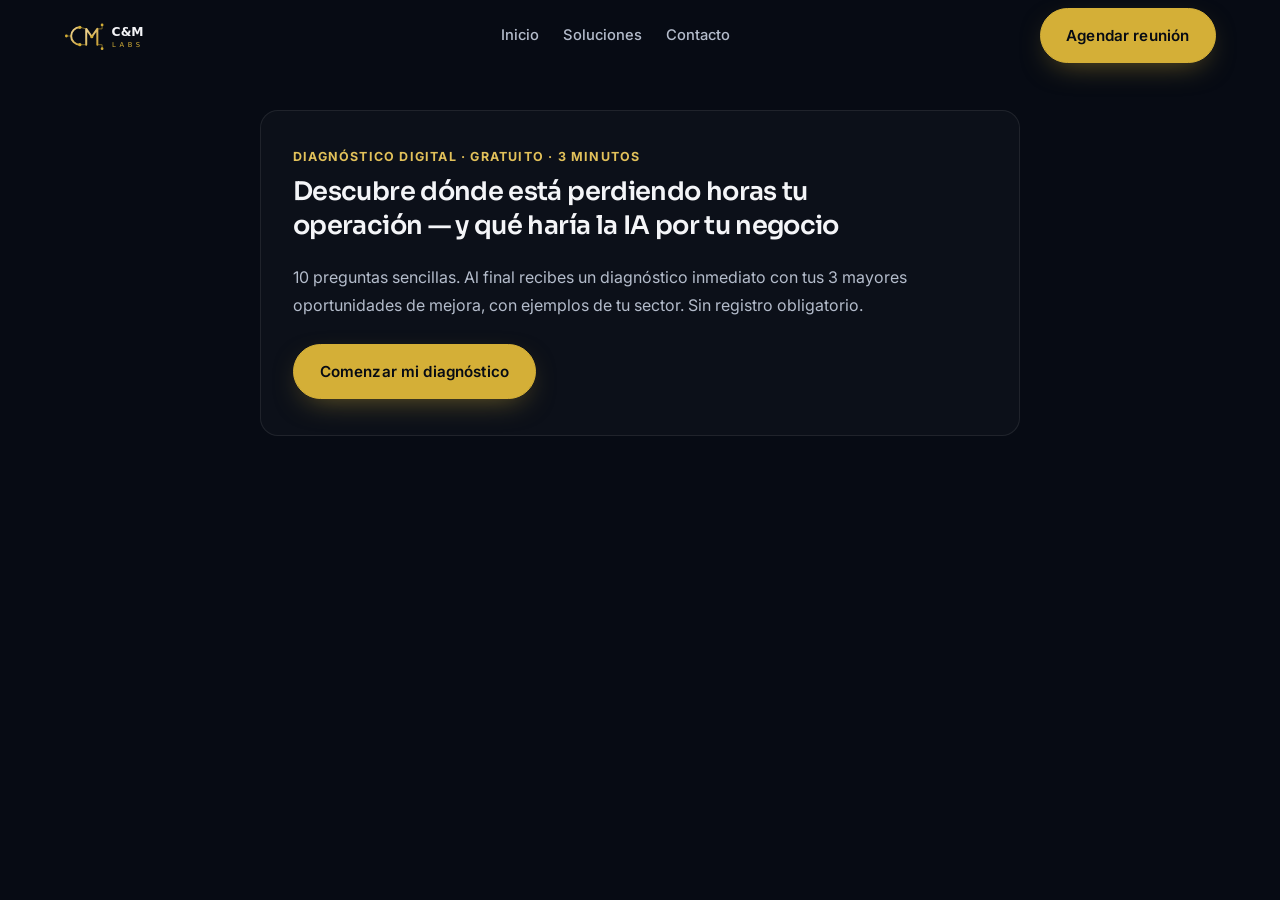
==== commit c4c11f89: "Rediseña el sitio con tema azul noche y oro y red neuronal interactiva - Paleta azul noche con acent" ====
--- a/diagnostico/index.html
+++ b/diagnostico/index.html
@@ -6,7 +6,7 @@
 
 <title>Diagnóstico Digital gratuito | C&amp;M Labs</title>
 <meta name="description" content="Responde 10 preguntas sobre tu operación y recibe al instante un diagnóstico con las oportunidades de IA, automatización y datos para tu negocio. Gratis.">
-<meta name="theme-color" content="#0F172A">
+<meta name="theme-color" content="#070B14">
 <link rel="canonical" href="https://cymlabs2026-jpg.github.io/diagnostico/">
 
 <meta property="og:type" content="website">
@@ -22,15 +22,15 @@
 
 <link rel="preconnect" href="https://fonts.googleapis.com">
 <link rel="preconnect" href="https://fonts.gstatic.com" crossorigin>
-<link href="https://fonts.googleapis.com/css2?family=Space+Grotesk:wght@500;600;700&family=Manrope:wght@400;500;600;700&family=Sora:wght@400;500;600&display=swap" rel="stylesheet">
+<link href="https://fonts.googleapis.com/css2?family=Sora:wght@300;400;500;600;700&family=Inter:wght@400;500;600&display=swap" rel="stylesheet">
 
 <link rel="stylesheet" href="/css/styles.css">
 
 <style>
   .diag-main{min-height:100vh; padding:110px 0 80px}
   .diag-caja{max-width:760px; margin:0 auto; background:var(--superficie); border:1px solid var(--borde); border-radius:18px; padding:2.2rem 2rem}
-  .diag-progreso{height:6px; background:rgba(148,163,184,.15); border-radius:999px; margin-bottom:1.8rem; overflow:hidden}
-  .diag-progreso div{height:100%; width:0%; background:linear-gradient(90deg,var(--azul-tec),var(--cian-ia)); border-radius:999px; transition:width .3s}
+  .diag-progreso{height:6px; background:rgba(255,255,255,.08); border-radius:999px; margin-bottom:1.8rem; overflow:hidden}
+  .diag-progreso div{height:100%; width:0%; background:var(--oro); border-radius:999px; transition:width .3s}
   .diag-paso{color:var(--cian-ia); font-size:.78rem; font-weight:700; letter-spacing:1.2px; text-transform:uppercase; margin-bottom:.5rem}
   .diag-caja h2{font-size:clamp(1.25rem,3vw,1.6rem); margin-bottom:1.4rem; line-height:1.3}
   .diag-opciones{display:grid; gap:.7rem}
@@ -45,16 +45,16 @@
 
   /* resultados */
   .res-nivel{display:flex; align-items:center; gap:1.2rem; background:var(--fondo); border:1px solid var(--borde); border-radius:14px; padding:1.2rem 1.4rem; margin-bottom:1.4rem; flex-wrap:wrap}
-  .res-gauge{font-family:'Sora',sans-serif; font-size:2.4rem; font-weight:600; background:linear-gradient(90deg,var(--azul-tec),var(--cian-ia)); -webkit-background-clip:text; background-clip:text; color:transparent}
+  .res-gauge{font-family:'Sora',sans-serif; font-size:2.4rem; font-weight:600; color:var(--oro-texto)}
   .res-nivel p{color:var(--texto-suave); font-size:.92rem; max-width:46ch}
   .res-nivel b{color:var(--texto)}
-  .oportunidad{background:var(--fondo); border:1px solid var(--borde); border-left:3px solid var(--cian-ia); border-radius:12px; padding:1.2rem 1.3rem; margin-bottom:1rem}
+  .oportunidad{background:var(--fondo); border:1px solid var(--borde); border-left:3px solid var(--oro); border-radius:0 12px 12px 0; padding:1.2rem 1.3rem; margin-bottom:1rem}
   .oportunidad .num{color:var(--cian-ia); font-size:.75rem; font-weight:700; letter-spacing:1px; text-transform:uppercase}
   .oportunidad h3{font-size:1.05rem; margin:.3rem 0 .5rem}
   .oportunidad p{font-size:.92rem; color:var(--texto-suave); margin-bottom:.5rem}
-  .oportunidad .ej{font-size:.88rem; color:var(--texto); background:rgba(6,182,212,.07); border-radius:8px; padding:.6rem .8rem}
+  .oportunidad .ej{font-size:.88rem; color:var(--texto); background:var(--oro-velo); border-radius:8px; padding:.6rem .8rem}
   .oportunidad .ej::before{content:"💡 En tu sector: "; color:var(--cian-ia); font-weight:700}
-  .res-cta{background:linear-gradient(135deg,rgba(37,99,235,.25),rgba(6,182,212,.15)); border:1px solid var(--cian-ia); border-radius:14px; padding:1.5rem; margin-top:1.6rem; text-align:center}
+  .res-cta{background:linear-gradient(160deg,rgba(212,175,55,.10),rgba(255,255,255,.02) 60%); border:1px solid var(--borde-fuerte); border-radius:14px; padding:1.5rem; margin-top:1.6rem; text-align:center}
   .res-cta p{margin-bottom:1rem}
   .res-lead{margin-top:1.6rem; background:var(--fondo); border:1px dashed var(--borde); border-radius:12px; padding:1.2rem 1.3rem}
   .res-lead h3{font-size:.95rem; margin-bottom:.7rem}
@@ -69,8 +69,8 @@
     .nav, .diag-atras, .res-cta, .res-lead, .whatsapp-flotante, .no-imprimir{display:none !important}
     .diag-caja{border:none; box-shadow:none; background:#fff}
     .diag-caja *, .oportunidad *{color:#111 !important}
-    .oportunidad{border:1px solid #ccc; border-left:3px solid #0891b2; page-break-inside:avoid}
-    .res-gauge{color:#0891b2 !important; -webkit-text-fill-color:#0891b2}
+    .oportunidad{border:1px solid #ccc; border-left:3px solid #A8842C; page-break-inside:avoid}
+    .res-gauge{color:#8A6A1F !important; -webkit-text-fill-color:#8A6A1F}
   }
 </style>
 </head>
--- a/css/styles.css
+++ b/css/styles.css
@@ -4,31 +4,42 @@
    ========================================================================== */
 
 :root {
-  /* Color de marca */
-  --azul-corporativo: #0F172A;
-  --azul-tecnologico: #2563EB;
-  --cian-ia: #06B6D4;
+  /* Color de marca — tema "Azul noche y oro"
+     Fondo casi negro que transmite tecnología seria; el oro solo como acento.
+     Los nombres antiguos (--azul-*, --cian-ia) se conservan como alias para no
+     romper los estilos internos de cada página. */
+  --noche: #070B14;          /* fondo principal */
+  --tinta: #070B14;          /* texto sobre botones dorados */
+  --oro: #D4AF37;            /* acento: botones, líneas, iconos */
+  --oro-texto: #E2C15A;      /* oro para texto pequeño sobre fondo oscuro */
+  --oro-claro: #F0D592;      /* oro brillante: resaltes y estados hover */
+  --oro-velo: rgba(212, 175, 55, 0.10);
+
+  --azul-corporativo: var(--tinta);
+  --azul-tecnologico: var(--oro);
+  --azul-tec: var(--oro);
+  --cian-ia: var(--oro-texto);
   --blanco: #FFFFFF;
-  --gris-claro: #F3F4F6;
+  --gris-claro: #F4F5F8;
 
   /* Superficies derivadas */
-  --fondo: #0F172A;
-  --fondo-alt: #131F3A;
-  --superficie: rgba(255, 255, 255, 0.04);
-  --superficie-hover: rgba(255, 255, 255, 0.07);
-  --borde: rgba(255, 255, 255, 0.10);
-  --borde-fuerte: rgba(255, 255, 255, 0.18);
+  --fondo: #070B14;
+  --fondo-alt: #0A0F1C;
+  --superficie: rgba(255, 255, 255, 0.025);
+  --superficie-hover: rgba(255, 255, 255, 0.05);
+  --borde: rgba(255, 255, 255, 0.08);
+  --borde-fuerte: rgba(212, 175, 55, 0.45);
 
   /* Texto */
-  --texto: #FFFFFF;
-  --texto-suave: #C7D0DE;
-  --texto-tenue: #94A3B8;
-
-  --degradado: linear-gradient(135deg, var(--azul-tecnologico), var(--cian-ia));
+  --texto: #F4F5F8;
+  --texto-suave: #B4BCCB;
+  --texto-tenue: #7F889B;
+
+  --degradado: linear-gradient(120deg, #F0D592 0%, #D4AF37 45%, #B8892B 100%);
 
   /* Tipografía */
-  --font-titular: 'Space Grotesk', system-ui, sans-serif;
-  --font-texto: 'Manrope', system-ui, sans-serif;
+  --font-titular: 'Sora', system-ui, sans-serif;
+  --font-texto: 'Inter', system-ui, sans-serif;
   --font-dato: 'Sora', system-ui, sans-serif;
 
   /* Escala de espaciado (base 8px) */
@@ -47,7 +58,7 @@
   --contenedor: 1200px;
   --nav-alto: 72px;
 
-  --sombra: 0 18px 50px -12px rgba(0, 0, 0, 0.55);
+  --sombra: 0 24px 60px -20px rgba(0, 0, 0, 0.7);
   --transicion: 0.25s cubic-bezier(0.4, 0, 0.2, 1);
 }
 
@@ -87,8 +98,8 @@
   font-family: var(--font-titular);
   color: var(--texto);
   line-height: 1.15;
-  font-weight: 700;
-  letter-spacing: -0.02em;
+  font-weight: 600;
+  letter-spacing: -0.025em;
   text-wrap: balance;
 }
 
@@ -171,8 +182,8 @@
   left: var(--e-2);
   z-index: 200;
   padding: 0.75rem 1.25rem;
-  background: var(--azul-tecnologico);
-  color: var(--blanco);
+  background: var(--oro);
+  color: var(--tinta);
   border-radius: var(--radio-s);
   transition: top var(--transicion);
 }
@@ -204,23 +215,27 @@
   gap: var(--e-1);
   padding: 0.85rem 1.6rem;
   border-radius: var(--radio-pill);
-  font-family: var(--font-titular);
+  font-family: var(--font-texto);
   font-weight: 600;
   font-size: 0.95rem;
+  letter-spacing: 0.01em;
   text-align: center;
   transition: transform var(--transicion), box-shadow var(--transicion),
               background-color var(--transicion), border-color var(--transicion);
 }
 
 .boton--primario {
-  background: var(--degradado);
-  color: var(--blanco);
-  box-shadow: 0 10px 30px -10px rgba(37, 99, 235, 0.8);
+  background: var(--oro);
+  color: var(--tinta);
+  border: 1px solid var(--oro);
+  box-shadow: 0 10px 30px -12px rgba(212, 175, 55, 0.55);
 }
 
 .boton--primario:hover {
   transform: translateY(-2px);
-  box-shadow: 0 16px 40px -10px rgba(6, 182, 212, 0.75);
+  background: var(--oro-claro);
+  border-color: var(--oro-claro);
+  box-shadow: 0 16px 40px -12px rgba(212, 175, 55, 0.7);
 }
 
 .boton--secundario {
@@ -230,7 +245,8 @@
 }
 
 .boton--secundario:hover {
-  border-color: var(--cian-ia);
+  border-color: var(--oro);
+  color: var(--oro-texto);
   background: var(--superficie-hover);
   transform: translateY(-2px);
 }
@@ -252,7 +268,7 @@
 }
 
 .nav--scrolled {
-  background-color: rgba(15, 23, 42, 0.85);
+  background-color: rgba(7, 11, 20, 0.82);
   backdrop-filter: blur(14px);
   -webkit-backdrop-filter: blur(14px);
   border-bottom-color: var(--borde);
@@ -288,9 +304,8 @@
   position: absolute;
   left: 0; bottom: 0;
   width: 100%;
-  height: 2px;
-  background: var(--degradado);
-  border-radius: 2px;
+  height: 1px;
+  background: var(--oro);
   transform: scaleX(0);
   transform-origin: left;
   transition: transform var(--transicion);
@@ -334,7 +349,7 @@
   position: fixed;
   inset: var(--nav-alto) 0 0 0;
   z-index: 99;
-  background-color: rgba(15, 23, 42, 0.98);
+  background-color: rgba(7, 11, 20, 0.98);
   backdrop-filter: blur(16px);
   -webkit-backdrop-filter: blur(16px);
   padding: var(--e-4) var(--e-3) var(--e-6);
@@ -393,14 +408,15 @@
   z-index: 0;
 }
 
+/* Velo: oscurece la red detrás del texto para que siempre se lea bien */
 .hero::after {
   content: '';
   position: absolute;
   inset: 0;
   z-index: 1;
   background:
-    radial-gradient(ellipse 70% 55% at 50% 45%, rgba(37, 99, 235, 0.22), transparent 70%),
-    linear-gradient(to bottom, transparent 55%, var(--fondo) 100%);
+    radial-gradient(ellipse 65% 55% at 50% 45%, rgba(7, 11, 20, 0.78), rgba(7, 11, 20, 0.15) 80%),
+    linear-gradient(to bottom, transparent 70%, var(--fondo) 100%);
   pointer-events: none;
 }
 
@@ -413,12 +429,18 @@
 
 .hero__contenido { max-width: 860px; margin-inline: auto; }
 
-.hero h1 { margin-bottom: var(--e-3); }
+.hero h1 {
+  margin-bottom: var(--e-3);
+  font-size: clamp(2.4rem, 6vw, 4.6rem);
+  font-weight: 600;
+  letter-spacing: -0.035em;
+  line-height: 1.05;
+}
 
 .hero__bajada {
-  font-size: clamp(1.05rem, 2.2vw, 1.3rem);
+  font-size: clamp(1.05rem, 2.2vw, 1.25rem);
   color: var(--texto-suave);
-  max-width: 640px;
+  max-width: 560px;
   margin: 0 auto var(--e-4);
 }
 
@@ -427,6 +449,30 @@
   flex-wrap: wrap;
   gap: var(--e-2);
   justify-content: center;
+}
+
+.hero__pista {
+  display: none;
+  align-items: center;
+  gap: 10px;
+  margin-top: var(--e-3);
+  font-size: 0.82rem;
+  color: var(--texto-tenue);
+}
+
+.hero__pista span {
+  width: 8px;
+  height: 8px;
+  border-radius: 50%;
+  background: var(--oro);
+  box-shadow: 0 0 0 0 rgba(212, 175, 55, 0.6);
+  animation: latido 2s infinite;
+}
+
+@keyframes latido {
+  0%   { box-shadow: 0 0 0 0 rgba(212, 175, 55, 0.55); }
+  70%  { box-shadow: 0 0 0 10px rgba(212, 175, 55, 0); }
+  100% { box-shadow: 0 0 0 0 rgba(212, 175, 55, 0); }
 }
 
 .hero__pastillas {
@@ -435,6 +481,24 @@
   gap: var(--e-1);
   justify-content: center;
   margin-top: var(--e-5);
+}
+
+/* Escritorio: texto a la izquierda, la red ocupa la mitad derecha */
+@media (min-width: 1000px) {
+  .hero .contenedor { text-align: left; }
+  .hero__contenido { max-width: 620px; margin-inline: 0; }
+  .hero__bajada { margin-inline: 0; }
+  .hero__acciones,
+  .hero__pastillas { justify-content: flex-start; }
+  .hero::after {
+    background:
+      linear-gradient(90deg, rgba(7, 11, 20, 0.95) 0%, rgba(7, 11, 20, 0.75) 38%, rgba(7, 11, 20, 0) 62%),
+      linear-gradient(to bottom, transparent 75%, var(--fondo) 100%);
+  }
+}
+
+@media (hover: hover) and (min-width: 1000px) {
+  .hero__pista { display: flex; }
 }
 
 .pastilla {
@@ -475,9 +539,9 @@
   display: grid;
   place-items: center;
   border-radius: 12px;
-  background: rgba(37, 99, 235, 0.15);
-  border: 1px solid rgba(6, 182, 212, 0.3);
-  color: var(--cian-ia);
+  background: var(--oro-velo);
+  border: 1px solid rgba(212, 175, 55, 0.28);
+  color: var(--oro-texto);
   margin-bottom: var(--e-2);
   flex-shrink: 0;
 }
@@ -508,8 +572,8 @@
 .pmv__item {
   background: var(--superficie);
   border: 1px solid var(--borde);
-  border-left: 3px solid var(--cian-ia);
-  border-radius: var(--radio-s);
+  border-left: 3px solid var(--oro);
+  border-radius: 0 var(--radio-s) var(--radio-s) 0;
   padding: var(--e-3);
 }
 
@@ -583,8 +647,8 @@
 }
 
 .pestana[aria-selected='true'] {
-  background: var(--degradado);
-  color: var(--blanco);
+  background: var(--oro);
+  color: var(--tinta);
 }
 
 .panel[hidden] { display: none; }
@@ -631,8 +695,8 @@
 }
 
 .propuesta {
-  background: linear-gradient(135deg, rgba(37, 99, 235, 0.12), rgba(6, 182, 212, 0.08));
-  border: 1px solid rgba(6, 182, 212, 0.28);
+  background: linear-gradient(160deg, rgba(212, 175, 55, 0.08), rgba(255, 255, 255, 0.02) 60%);
+  border: 1px solid var(--borde-fuerte);
   border-radius: var(--radio);
   padding: var(--e-4);
   text-align: center;
@@ -664,7 +728,7 @@
 }
 
 .solucion:hover { border-color: var(--borde-fuerte); }
-.solucion:has([aria-expanded='true']) { border-color: rgba(6, 182, 212, 0.5); }
+.solucion:has([aria-expanded='true']) { border-color: var(--borde-fuerte); }
 
 .solucion__boton {
   display: flex;
@@ -717,7 +781,7 @@
   font-size: 0.85rem;
   color: var(--texto-suave);
   padding: 0.35rem 0.8rem;
-  background: rgba(255, 255, 255, 0.05);
+  background: var(--fondo);
   border: 1px solid var(--borde);
   border-radius: var(--radio-pill);
 }
@@ -834,7 +898,7 @@
 .campo textarea {
   width: 100%;
   padding: 0.8rem var(--e-2);
-  background: rgba(15, 23, 42, 0.6);
+  background: rgba(255, 255, 255, 0.03);
   border: 1px solid var(--borde);
   border-radius: var(--radio-s);
   color: var(--texto);
@@ -845,20 +909,20 @@
 .campo textarea { resize: vertical; min-height: 120px; }
 
 .campo input::placeholder,
-.campo textarea::placeholder { color: #64748B; }
+.campo textarea::placeholder { color: #5D6577; }
 
 .campo input:focus,
 .campo select:focus,
 .campo textarea:focus {
   outline: none;
   border-color: var(--cian-ia);
-  background: rgba(15, 23, 42, 0.9);
-  box-shadow: 0 0 0 3px rgba(6, 182, 212, 0.15);
+  background: rgba(255, 255, 255, 0.05);
+  box-shadow: 0 0 0 3px rgba(212, 175, 55, 0.15);
 }
 
 .campo select { appearance: none; cursor: pointer; }
 
-.campo select option { background: var(--azul-corporativo); color: var(--texto); }
+.campo select option { background: #0A0F1C; color: var(--texto); }
 
 .campo--doble {
   display: grid;
@@ -886,14 +950,14 @@
 .formulario__estado[hidden] { display: none; }
 
 .formulario__estado--ok {
-  background: rgba(6, 182, 212, 0.12);
-  border: 1px solid rgba(6, 182, 212, 0.4);
-  color: var(--cian-ia);
+  background: var(--oro-velo);
+  border: 1px solid var(--borde-fuerte);
+  color: var(--oro-texto);
 }
 
 .formulario__estado--error {
-  background: rgba(248, 113, 113, 0.1);
-  border: 1px solid rgba(248, 113, 113, 0.4);
+  background: rgba(248, 113, 113, 0.08);
+  border: 1px solid rgba(248, 113, 113, 0.35);
   color: #FCA5A5;
 }
 
@@ -932,7 +996,7 @@
 /* ========================= Pie de página ========================= */
 
 .pie {
-  background: #0A0F1E;
+  background: #05080F;
   border-top: 1px solid var(--borde);
   padding-block: var(--e-5) var(--e-3);
 }
@@ -1002,7 +1066,7 @@
   align-items: center;
   text-align: center;
   font-size: 0.82rem;
-  color: #64748B;
+  color: var(--texto-tenue);
 }
 
 .pie__ecosistema { font-family: var(--font-dato); font-size: 0.78rem; }
@@ -1087,7 +1151,6 @@
 
   .revelar { opacity: 1; transform: none; }
   .marquesina__pista { animation: none; }
-  #hero-canvas { display: none; }
 }
 
 /* ========================= Impresión ========================= */
@@ -1096,3 +1159,240 @@
   .nav, .menu-movil, .whatsapp-flotante, #hero-canvas { display: none !important; }
   body { background: #fff; color: #000; }
 }
+
+/* ========================= Brillo que sigue al cursor =========================
+   main.js actualiza --mx / --my en la tarjeta bajo el cursor. */
+
+:is(.solucion, .valor, .publico__item, .contacto__canal, .pmv__item,
+    .formacion__lista li, .modulo, .fact, .cifra, .faq details, .diag-vista),
+:is(.solucion, .valor, .publico__item, .contacto__canal, .pmv__item,
+    .formacion__lista li, .modulo, .fact, .cifra, .faq details, .diag-vista):hover {
+  background-image: radial-gradient(380px circle at var(--mx, -500px) var(--my, -500px),
+                    rgba(212, 175, 55, 0.10), transparent 45%);
+}
+
+:is(.valor, .publico__item, .contacto__canal, .modulo, .cifra):hover {
+  border-color: var(--borde-fuerte);
+}
+
+/* ========================= Cifras y confianza ========================= */
+
+.franja {
+  position: relative;
+  padding-block: var(--e-5);
+  border-top: 1px solid var(--borde);
+  border-bottom: 1px solid var(--borde);
+  background: linear-gradient(180deg, var(--fondo) 0%, #0A0F1C 100%);
+}
+
+.cifras {
+  display: grid;
+  grid-template-columns: repeat(2, minmax(0, 1fr));
+  gap: var(--e-2);
+}
+
+.cifra {
+  display: grid;
+  gap: 6px;
+  padding: var(--e-3);
+  background-color: var(--superficie);
+  border: 1px solid var(--borde);
+  border-radius: var(--radio);
+  transition: border-color var(--transicion);
+}
+
+.cifra__valor {
+  font-family: var(--font-titular);
+  font-size: clamp(2.2rem, 4vw, 2.9rem);
+  font-weight: 600;
+  letter-spacing: -0.03em;
+  line-height: 1;
+  background: var(--degradado);
+  -webkit-background-clip: text;
+  background-clip: text;
+  color: transparent;
+}
+
+.cifra__texto { font-size: 0.9rem; color: var(--texto-tenue); line-height: 1.5; }
+
+.garantias {
+  display: flex;
+  flex-wrap: wrap;
+  justify-content: center;
+  gap: var(--e-2) var(--e-4);
+  margin-top: var(--e-4);
+}
+
+.garantias li {
+  display: flex;
+  align-items: center;
+  gap: 10px;
+  font-size: 0.92rem;
+  color: var(--texto-suave);
+}
+
+.garantias svg { width: 20px; height: 20px; color: var(--oro); flex-shrink: 0; }
+
+.herramientas {
+  display: flex;
+  flex-wrap: wrap;
+  align-items: center;
+  justify-content: center;
+  gap: var(--e-1) var(--e-4);
+  margin-top: var(--e-4);
+  padding-top: var(--e-3);
+  border-top: 1px solid var(--borde);
+}
+
+.herramientas span {
+  font-family: var(--font-titular);
+  font-size: 1.05rem;
+  font-weight: 500;
+  color: #5D6577;
+  letter-spacing: -0.01em;
+  transition: color var(--transicion);
+}
+
+.herramientas span:hover { color: var(--texto-suave); }
+
+.herramientas .herramientas__titulo {
+  width: 100%;
+  text-align: center;
+  font-family: var(--font-dato);
+  font-size: 0.72rem;
+  letter-spacing: 0.16em;
+  text-transform: uppercase;
+  color: var(--texto-tenue);
+}
+
+@media (min-width: 900px) {
+  .cifras { grid-template-columns: repeat(4, minmax(0, 1fr)); }
+  .herramientas .herramientas__titulo { width: auto; }
+}
+
+@media (max-width: 480px) {
+  .cifra { padding: var(--e-2); }
+}
+
+/* ========================= Diagnóstico destacado ========================= */
+
+.diag-destacado {
+  background:
+    radial-gradient(ellipse 50% 60% at 85% 50%, rgba(212, 175, 55, 0.08), transparent 70%),
+    var(--fondo-alt);
+}
+
+.diag-destacado__grid {
+  display: grid;
+  gap: var(--e-5);
+  align-items: center;
+}
+
+.diag-destacado__texto {
+  margin: var(--e-3) 0;
+  font-size: 1.05rem;
+  color: var(--texto-suave);
+  max-width: 52ch;
+}
+
+.diag-destacado__lista {
+  display: grid;
+  gap: 12px;
+  margin-bottom: var(--e-4);
+}
+
+.diag-destacado__lista li {
+  display: flex;
+  align-items: center;
+  gap: 14px;
+  color: var(--texto);
+  font-size: 0.98rem;
+}
+
+.diag-destacado__lista span {
+  font-family: var(--font-dato);
+  font-size: 0.75rem;
+  color: var(--oro);
+  border: 1px solid var(--borde-fuerte);
+  border-radius: 8px;
+  padding: 4px 8px;
+}
+
+.diag-vista {
+  position: relative;
+  background-color: #0D1322;
+  border: 1px solid var(--borde-fuerte);
+  border-radius: 20px;
+  padding: var(--e-4);
+  box-shadow: var(--sombra), 0 0 80px -30px rgba(212, 175, 55, 0.35);
+}
+
+.diag-vista__marca {
+  font-family: var(--font-dato);
+  font-size: 0.72rem;
+  letter-spacing: 0.14em;
+  text-transform: uppercase;
+  color: var(--texto-tenue);
+  margin-bottom: var(--e-3);
+}
+
+.diag-vista__nivel {
+  display: flex;
+  align-items: center;
+  gap: var(--e-3);
+  padding-bottom: var(--e-3);
+  border-bottom: 1px solid var(--borde);
+  margin-bottom: var(--e-3);
+}
+
+.diag-vista__anillo {
+  --valor: 0;
+  flex-shrink: 0;
+  width: 96px;
+  height: 96px;
+  border-radius: 50%;
+  display: grid;
+  place-items: center;
+  background:
+    radial-gradient(closest-side, #0D1322 82%, transparent 83%),
+    conic-gradient(var(--oro) calc(var(--valor) * 1%), rgba(255, 255, 255, 0.08) 0);
+}
+
+.diag-vista__anillo span {
+  font-family: var(--font-titular);
+  font-size: 1.6rem;
+  font-weight: 600;
+  color: var(--texto);
+}
+
+.diag-vista__anillo small { font-size: 0.75rem; color: var(--texto-tenue); font-weight: 400; }
+
+.diag-vista__titulo { font-family: var(--font-titular); font-weight: 600; color: var(--texto); font-size: 1.1rem; }
+.diag-vista__desc { font-size: 0.88rem; color: var(--texto-tenue); line-height: 1.5; margin-top: 4px; }
+
+.diag-vista__ops { display: grid; gap: 10px; padding: 0; list-style: none; }
+
+.diag-vista__ops li {
+  font-size: 0.9rem;
+  color: var(--texto-suave);
+  padding: 12px 14px;
+  border-left: 2px solid var(--oro);
+  background: rgba(255, 255, 255, 0.025);
+  border-radius: 0 10px 10px 0;
+  line-height: 1.45;
+}
+
+.diag-vista__ops b {
+  display: block;
+  font-family: var(--font-dato);
+  font-size: 0.7rem;
+  font-weight: 500;
+  letter-spacing: 0.1em;
+  text-transform: uppercase;
+  color: var(--oro);
+  margin-bottom: 2px;
+}
+
+@media (min-width: 900px) {
+  .diag-destacado__grid { grid-template-columns: 1fr 1fr; gap: var(--e-6); }
+}
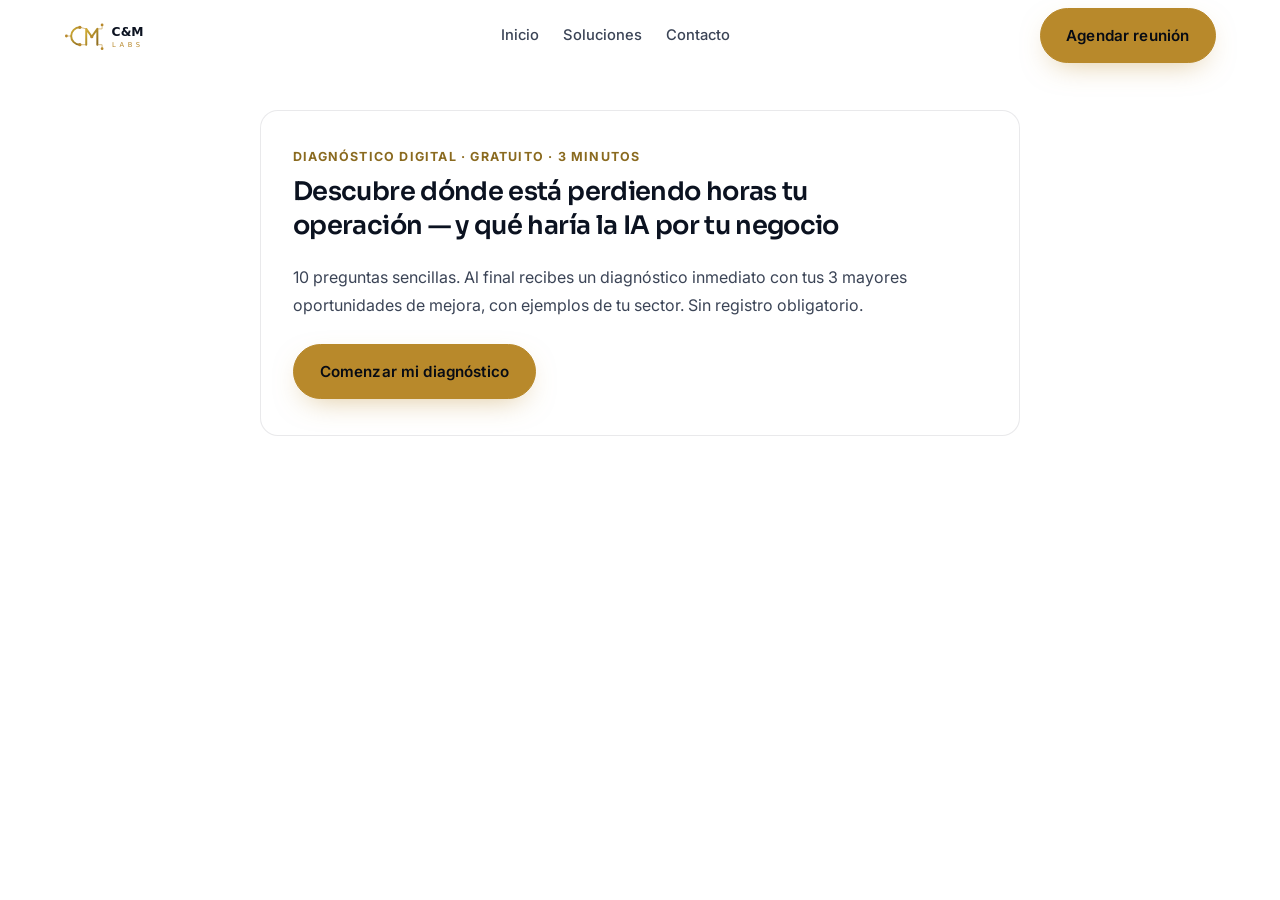
==== commit 1a26c2a8: "Cambia el sitio a fondo blanco con acentos dorados - Paleta blanca: títulos azul noche, texto gris o" ====
--- a/diagnostico/index.html
+++ b/diagnostico/index.html
@@ -6,7 +6,7 @@
 
 <title>Diagnóstico Digital gratuito | C&amp;M Labs</title>
 <meta name="description" content="Responde 10 preguntas sobre tu operación y recibe al instante un diagnóstico con las oportunidades de IA, automatización y datos para tu negocio. Gratis.">
-<meta name="theme-color" content="#070B14">
+<meta name="theme-color" content="#FFFFFF">
 <link rel="canonical" href="https://cymlabs2026-jpg.github.io/diagnostico/">
 
 <meta property="og:type" content="website">
@@ -17,19 +17,19 @@
 <meta property="og:url" content="https://cymlabs2026-jpg.github.io/diagnostico/">
 <meta property="og:image" content="https://cymlabs2026-jpg.github.io/assets/logo-perfil.png">
 
-<link rel="icon" type="image/svg+xml" href="/assets/favicon.svg">
-<link rel="apple-touch-icon" href="/assets/favicon.svg">
+<link rel="icon" type="image/svg+xml" href="/assets/favicon.svg?v=4">
+<link rel="apple-touch-icon" href="/assets/favicon.svg?v=4">
 
 <link rel="preconnect" href="https://fonts.googleapis.com">
 <link rel="preconnect" href="https://fonts.gstatic.com" crossorigin>
 <link href="https://fonts.googleapis.com/css2?family=Sora:wght@300;400;500;600;700&family=Inter:wght@400;500;600&display=swap" rel="stylesheet">
 
-<link rel="stylesheet" href="/css/styles.css">
+<link rel="stylesheet" href="/css/styles.css?v=4">
 
 <style>
   .diag-main{min-height:100vh; padding:110px 0 80px}
   .diag-caja{max-width:760px; margin:0 auto; background:var(--superficie); border:1px solid var(--borde); border-radius:18px; padding:2.2rem 2rem}
-  .diag-progreso{height:6px; background:rgba(255,255,255,.08); border-radius:999px; margin-bottom:1.8rem; overflow:hidden}
+  .diag-progreso{height:6px; background:rgba(11,18,32,.08); border-radius:999px; margin-bottom:1.8rem; overflow:hidden}
   .diag-progreso div{height:100%; width:0%; background:var(--oro); border-radius:999px; transition:width .3s}
   .diag-paso{color:var(--cian-ia); font-size:.78rem; font-weight:700; letter-spacing:1.2px; text-transform:uppercase; margin-bottom:.5rem}
   .diag-caja h2{font-size:clamp(1.25rem,3vw,1.6rem); margin-bottom:1.4rem; line-height:1.3}
@@ -54,14 +54,14 @@
   .oportunidad p{font-size:.92rem; color:var(--texto-suave); margin-bottom:.5rem}
   .oportunidad .ej{font-size:.88rem; color:var(--texto); background:var(--oro-velo); border-radius:8px; padding:.6rem .8rem}
   .oportunidad .ej::before{content:"💡 En tu sector: "; color:var(--cian-ia); font-weight:700}
-  .res-cta{background:linear-gradient(160deg,rgba(212,175,55,.10),rgba(255,255,255,.02) 60%); border:1px solid var(--borde-fuerte); border-radius:14px; padding:1.5rem; margin-top:1.6rem; text-align:center}
+  .res-cta{background:linear-gradient(160deg,rgba(184,137,43,.08),rgba(255,255,255,.02) 60%); border:1px solid var(--borde-fuerte); border-radius:14px; padding:1.5rem; margin-top:1.6rem; text-align:center}
   .res-cta p{margin-bottom:1rem}
   .res-lead{margin-top:1.6rem; background:var(--fondo); border:1px dashed var(--borde); border-radius:12px; padding:1.2rem 1.3rem}
   .res-lead h3{font-size:.95rem; margin-bottom:.7rem}
   .res-lead form{display:flex; gap:.6rem; flex-wrap:wrap}
   .res-lead input{flex:1; min-width:200px; background:var(--superficie); border:1px solid var(--borde); border-radius:9px; padding:.7rem .9rem; color:var(--texto); font-family:inherit; font-size:.92rem}
   .res-lead input:focus{outline:none; border-color:var(--cian-ia)}
-  .res-lead .ok{color:#34D399; font-size:.9rem}
+  .res-lead .ok{color:#067647; font-size:.9rem}
   .res-acciones{display:flex; gap:.8rem; flex-wrap:wrap; justify-content:center}
 
   @media print{
@@ -80,7 +80,7 @@
 <header class="nav" id="nav">
   <div class="contenedor nav__inner">
     <a class="nav__logo" href="/" aria-label="C&amp;M Labs, ir al inicio">
-      <img src="/assets/logo.svg" alt="C&amp;M Labs" width="320" height="96">
+      <img src="/assets/logo.svg?v=4" alt="C&amp;M Labs" width="320" height="96">
     </a>
     <nav class="nav__enlaces" aria-label="Navegación principal">
       <a class="nav__enlace" href="/">Inicio</a>
--- a/css/styles.css
+++ b/css/styles.css
@@ -4,16 +4,16 @@
    ========================================================================== */
 
 :root {
-  /* Color de marca — tema "Azul noche y oro"
-     Fondo casi negro que transmite tecnología seria; el oro solo como acento.
+  /* Color de marca — tema "Blanco y oro"
+     Fondo blanco limpio, texto azul noche y el oro solo como acento.
      Los nombres antiguos (--azul-*, --cian-ia) se conservan como alias para no
      romper los estilos internos de cada página. */
-  --noche: #070B14;          /* fondo principal */
+  --noche: #0B1220;          /* azul noche: titulares */
   --tinta: #070B14;          /* texto sobre botones dorados */
-  --oro: #D4AF37;            /* acento: botones, líneas, iconos */
-  --oro-texto: #E2C15A;      /* oro para texto pequeño sobre fondo oscuro */
-  --oro-claro: #F0D592;      /* oro brillante: resaltes y estados hover */
-  --oro-velo: rgba(212, 175, 55, 0.10);
+  --oro: #B8892B;            /* acento: botones, líneas, iconos */
+  --oro-texto: #8A6A1F;      /* oro oscuro: texto pequeño legible sobre blanco */
+  --oro-claro: #D4AF37;      /* oro brillante: estados hover */
+  --oro-velo: rgba(184, 137, 43, 0.08);
 
   --azul-corporativo: var(--tinta);
   --azul-tecnologico: var(--oro);
@@ -23,19 +23,19 @@
   --gris-claro: #F4F5F8;
 
   /* Superficies derivadas */
-  --fondo: #070B14;
-  --fondo-alt: #0A0F1C;
-  --superficie: rgba(255, 255, 255, 0.025);
-  --superficie-hover: rgba(255, 255, 255, 0.05);
-  --borde: rgba(255, 255, 255, 0.08);
-  --borde-fuerte: rgba(212, 175, 55, 0.45);
+  --fondo: #FFFFFF;
+  --fondo-alt: #F7F8FA;
+  --superficie: #FFFFFF;
+  --superficie-hover: #FCFCFD;
+  --borde: rgba(11, 18, 32, 0.09);
+  --borde-fuerte: rgba(184, 137, 43, 0.45);
 
   /* Texto */
-  --texto: #F4F5F8;
-  --texto-suave: #B4BCCB;
-  --texto-tenue: #7F889B;
-
-  --degradado: linear-gradient(120deg, #F0D592 0%, #D4AF37 45%, #B8892B 100%);
+  --texto: #0B1220;
+  --texto-suave: #3B4456;
+  --texto-tenue: #667085;
+
+  --degradado: linear-gradient(120deg, #D4AF37 0%, #B8892B 50%, #8A6A1F 100%);
 
   /* Tipografía */
   --font-titular: 'Sora', system-ui, sans-serif;
@@ -58,7 +58,7 @@
   --contenedor: 1200px;
   --nav-alto: 72px;
 
-  --sombra: 0 24px 60px -20px rgba(0, 0, 0, 0.7);
+  --sombra: 0 20px 50px -24px rgba(16, 24, 40, 0.20);
   --transicion: 0.25s cubic-bezier(0.4, 0, 0.2, 1);
 }
 
@@ -228,14 +228,14 @@
   background: var(--oro);
   color: var(--tinta);
   border: 1px solid var(--oro);
-  box-shadow: 0 10px 30px -12px rgba(212, 175, 55, 0.55);
+  box-shadow: 0 10px 30px -12px rgba(184, 137, 43, 0.55);
 }
 
 .boton--primario:hover {
   transform: translateY(-2px);
   background: var(--oro-claro);
   border-color: var(--oro-claro);
-  box-shadow: 0 16px 40px -12px rgba(212, 175, 55, 0.7);
+  box-shadow: 0 16px 40px -12px rgba(184, 137, 43, 0.7);
 }
 
 .boton--secundario {
@@ -268,7 +268,7 @@
 }
 
 .nav--scrolled {
-  background-color: rgba(7, 11, 20, 0.82);
+  background-color: rgba(255, 255, 255, 0.88);
   backdrop-filter: blur(14px);
   -webkit-backdrop-filter: blur(14px);
   border-bottom-color: var(--borde);
@@ -349,7 +349,7 @@
   position: fixed;
   inset: var(--nav-alto) 0 0 0;
   z-index: 99;
-  background-color: rgba(7, 11, 20, 0.98);
+  background-color: rgba(255, 255, 255, 0.98);
   backdrop-filter: blur(16px);
   -webkit-backdrop-filter: blur(16px);
   padding: var(--e-4) var(--e-3) var(--e-6);
@@ -415,7 +415,7 @@
   inset: 0;
   z-index: 1;
   background:
-    radial-gradient(ellipse 65% 55% at 50% 45%, rgba(7, 11, 20, 0.78), rgba(7, 11, 20, 0.15) 80%),
+    radial-gradient(ellipse 65% 55% at 50% 45%, rgba(255, 255, 255, 0.88), rgba(255, 255, 255, 0.25) 80%),
     linear-gradient(to bottom, transparent 70%, var(--fondo) 100%);
   pointer-events: none;
 }
@@ -465,14 +465,14 @@
   height: 8px;
   border-radius: 50%;
   background: var(--oro);
-  box-shadow: 0 0 0 0 rgba(212, 175, 55, 0.6);
+  box-shadow: 0 0 0 0 rgba(184, 137, 43, 0.6);
   animation: latido 2s infinite;
 }
 
 @keyframes latido {
-  0%   { box-shadow: 0 0 0 0 rgba(212, 175, 55, 0.55); }
-  70%  { box-shadow: 0 0 0 10px rgba(212, 175, 55, 0); }
-  100% { box-shadow: 0 0 0 0 rgba(212, 175, 55, 0); }
+  0%   { box-shadow: 0 0 0 0 rgba(184, 137, 43, 0.55); }
+  70%  { box-shadow: 0 0 0 10px rgba(184, 137, 43, 0); }
+  100% { box-shadow: 0 0 0 0 rgba(184, 137, 43, 0); }
 }
 
 .hero__pastillas {
@@ -492,7 +492,7 @@
   .hero__pastillas { justify-content: flex-start; }
   .hero::after {
     background:
-      linear-gradient(90deg, rgba(7, 11, 20, 0.95) 0%, rgba(7, 11, 20, 0.75) 38%, rgba(7, 11, 20, 0) 62%),
+      linear-gradient(90deg, rgba(255, 255, 255, 0.97) 0%, rgba(255, 255, 255, 0.8) 38%, rgba(255, 255, 255, 0) 62%),
       linear-gradient(to bottom, transparent 75%, var(--fondo) 100%);
   }
 }
@@ -540,7 +540,7 @@
   place-items: center;
   border-radius: 12px;
   background: var(--oro-velo);
-  border: 1px solid rgba(212, 175, 55, 0.28);
+  border: 1px solid rgba(184, 137, 43, 0.28);
   color: var(--oro-texto);
   margin-bottom: var(--e-2);
   flex-shrink: 0;
@@ -695,7 +695,7 @@
 }
 
 .propuesta {
-  background: linear-gradient(160deg, rgba(212, 175, 55, 0.08), rgba(255, 255, 255, 0.02) 60%);
+  background: linear-gradient(160deg, rgba(184, 137, 43, 0.08), rgba(255, 255, 255, 0.02) 60%);
   border: 1px solid var(--borde-fuerte);
   border-radius: var(--radio);
   padding: var(--e-4);
@@ -898,8 +898,8 @@
 .campo textarea {
   width: 100%;
   padding: 0.8rem var(--e-2);
-  background: rgba(255, 255, 255, 0.03);
-  border: 1px solid var(--borde);
+  background: #FFFFFF;
+  border: 1px solid rgba(11, 18, 32, 0.16);
   border-radius: var(--radio-s);
   color: var(--texto);
   font-size: 0.95rem;
@@ -909,20 +909,20 @@
 .campo textarea { resize: vertical; min-height: 120px; }
 
 .campo input::placeholder,
-.campo textarea::placeholder { color: #5D6577; }
+.campo textarea::placeholder { color: #98A2B3; }
 
 .campo input:focus,
 .campo select:focus,
 .campo textarea:focus {
   outline: none;
   border-color: var(--cian-ia);
-  background: rgba(255, 255, 255, 0.05);
-  box-shadow: 0 0 0 3px rgba(212, 175, 55, 0.15);
+  background: #FFFFFF;
+  box-shadow: 0 0 0 3px rgba(184, 137, 43, 0.15);
 }
 
 .campo select { appearance: none; cursor: pointer; }
 
-.campo select option { background: #0A0F1C; color: var(--texto); }
+.campo select option { background: #FFFFFF; color: var(--texto); }
 
 .campo--doble {
   display: grid;
@@ -932,13 +932,13 @@
 
 .campo__error {
   font-size: 0.8rem;
-  color: #FCA5A5;
+  color: #D92D20;
   min-height: 1em;
 }
 
 .campo input[aria-invalid='true'],
 .campo select[aria-invalid='true'],
-.campo textarea[aria-invalid='true'] { border-color: #F87171; }
+.campo textarea[aria-invalid='true'] { border-color: #D92D20; }
 
 .formulario__estado {
   font-size: 0.9rem;
@@ -956,9 +956,9 @@
 }
 
 .formulario__estado--error {
-  background: rgba(248, 113, 113, 0.08);
+  background: rgba(217, 45, 32, 0.06);
   border: 1px solid rgba(248, 113, 113, 0.35);
-  color: #FCA5A5;
+  color: #D92D20;
 }
 
 .boton[data-cargando='true'] { opacity: 0.7; pointer-events: none; }
@@ -996,7 +996,7 @@
 /* ========================= Pie de página ========================= */
 
 .pie {
-  background: #05080F;
+  background: #F2F4F7;
   border-top: 1px solid var(--borde);
   padding-block: var(--e-5) var(--e-3);
 }
@@ -1168,7 +1168,7 @@
 :is(.solucion, .valor, .publico__item, .contacto__canal, .pmv__item,
     .formacion__lista li, .modulo, .fact, .cifra, .faq details, .diag-vista):hover {
   background-image: radial-gradient(380px circle at var(--mx, -500px) var(--my, -500px),
-                    rgba(212, 175, 55, 0.10), transparent 45%);
+                    rgba(184, 137, 43, 0.10), transparent 45%);
 }
 
 :is(.valor, .publico__item, .contacto__canal, .modulo, .cifra):hover {
@@ -1182,7 +1182,7 @@
   padding-block: var(--e-5);
   border-top: 1px solid var(--borde);
   border-bottom: 1px solid var(--borde);
-  background: linear-gradient(180deg, var(--fondo) 0%, #0A0F1C 100%);
+  background: var(--fondo-alt);
 }
 
 .cifras {
@@ -1248,7 +1248,7 @@
   font-family: var(--font-titular);
   font-size: 1.05rem;
   font-weight: 500;
-  color: #5D6577;
+  color: #98A2B3;
   letter-spacing: -0.01em;
   transition: color var(--transicion);
 }
@@ -1278,8 +1278,8 @@
 
 .diag-destacado {
   background:
-    radial-gradient(ellipse 50% 60% at 85% 50%, rgba(212, 175, 55, 0.08), transparent 70%),
-    var(--fondo-alt);
+    radial-gradient(ellipse 50% 60% at 85% 50%, rgba(184, 137, 43, 0.08), transparent 70%),
+    var(--fondo);
 }
 
 .diag-destacado__grid {
@@ -1320,11 +1320,11 @@
 
 .diag-vista {
   position: relative;
-  background-color: #0D1322;
+  background-color: #FFFFFF;
   border: 1px solid var(--borde-fuerte);
   border-radius: 20px;
   padding: var(--e-4);
-  box-shadow: var(--sombra), 0 0 80px -30px rgba(212, 175, 55, 0.35);
+  box-shadow: var(--sombra), 0 0 80px -30px rgba(184, 137, 43, 0.35);
 }
 
 .diag-vista__marca {
@@ -1354,8 +1354,8 @@
   display: grid;
   place-items: center;
   background:
-    radial-gradient(closest-side, #0D1322 82%, transparent 83%),
-    conic-gradient(var(--oro) calc(var(--valor) * 1%), rgba(255, 255, 255, 0.08) 0);
+    radial-gradient(closest-side, #FFFFFF 82%, transparent 83%),
+    conic-gradient(var(--oro) calc(var(--valor) * 1%), rgba(11, 18, 32, 0.08) 0);
 }
 
 .diag-vista__anillo span {
@@ -1377,7 +1377,7 @@
   color: var(--texto-suave);
   padding: 12px 14px;
   border-left: 2px solid var(--oro);
-  background: rgba(255, 255, 255, 0.025);
+  background: var(--fondo-alt);
   border-radius: 0 10px 10px 0;
   line-height: 1.45;
 }
@@ -1396,3 +1396,218 @@
 @media (min-width: 900px) {
   .diag-destacado__grid { grid-template-columns: 1fr 1fr; gap: var(--e-6); }
 }
+
+/* ========================= Calculadora de pérdida ========================= */
+
+.calc {
+  display: grid;
+  gap: var(--e-3);
+  max-width: 1040px;
+  margin-inline: auto;
+}
+
+.calc__controles,
+.calc__resultado {
+  border: 1px solid var(--borde);
+  border-radius: 20px;
+  padding: var(--e-4);
+}
+
+.calc__controles {
+  display: grid;
+  gap: var(--e-4);
+  align-content: center;
+  background-color: var(--superficie);
+}
+
+.calc__campo label {
+  display: block;
+  font-weight: 500;
+  color: var(--texto);
+  margin-bottom: 10px;
+}
+
+.calc__fila {
+  display: flex;
+  align-items: center;
+  gap: var(--e-2);
+}
+
+.calc__fila output {
+  min-width: 92px;
+  text-align: right;
+  font-family: var(--font-titular);
+  font-weight: 600;
+  font-size: 1.15rem;
+  color: var(--oro);
+}
+
+.calc__ayuda { font-size: 0.82rem; color: var(--texto-tenue); margin-top: 6px; }
+
+.calc input[type='range'] {
+  flex: 1;
+  min-width: 0;
+  height: 6px;
+  appearance: none;
+  -webkit-appearance: none;
+  border-radius: 999px;
+  background: linear-gradient(90deg, var(--oro) var(--pct, 50%), rgba(11, 18, 32, 0.10) var(--pct, 50%));
+  cursor: pointer;
+}
+
+.calc input[type='range']::-webkit-slider-thumb {
+  -webkit-appearance: none;
+  width: 22px;
+  height: 22px;
+  border-radius: 50%;
+  background: var(--oro-claro);
+  border: 4px solid #FFFFFF;
+  box-shadow: 0 0 0 1px var(--oro), 0 4px 14px rgba(184, 137, 43, 0.45);
+}
+
+.calc input[type='range']::-moz-range-thumb {
+  width: 16px;
+  height: 16px;
+  border-radius: 50%;
+  background: var(--oro-claro);
+  border: 4px solid #FFFFFF;
+  box-shadow: 0 0 0 1px var(--oro);
+}
+
+.calc__resultado {
+  background:
+    radial-gradient(ellipse 80% 60% at 50% 0%, rgba(184, 137, 43, 0.12), transparent 70%),
+    #FFFFFF;
+  border-color: var(--borde-fuerte);
+  box-shadow: var(--sombra), 0 0 80px -30px rgba(184, 137, 43, 0.3);
+  text-align: center;
+}
+
+.calc__titulo {
+  font-family: var(--font-dato);
+  font-size: 0.75rem;
+  letter-spacing: 0.14em;
+  text-transform: uppercase;
+  color: var(--texto-tenue);
+}
+
+.calc__horas { margin-top: var(--e-1); font-size: 1.05rem; color: var(--texto-suave); }
+.calc__horas span { color: var(--texto); font-weight: 600; }
+
+.calc__dinero {
+  font-family: var(--font-titular);
+  font-size: clamp(2.4rem, 6vw, 3.4rem);
+  font-weight: 600;
+  letter-spacing: -0.03em;
+  line-height: 1.1;
+  margin-top: 4px;
+  color: #D92D20;
+}
+
+.calc__sub { color: var(--texto-tenue); font-size: 0.92rem; }
+.calc__sub span { color: var(--texto-suave); font-weight: 600; }
+
+.calc__escenario {
+  margin-top: var(--e-3);
+  padding-top: var(--e-3);
+  border-top: 1px solid var(--borde);
+  color: var(--texto-suave);
+  font-size: 0.95rem;
+}
+
+.calc__escenario b { color: var(--texto); }
+
+.calc__recupera {
+  font-family: var(--font-titular);
+  font-size: clamp(1.8rem, 4vw, 2.3rem);
+  font-weight: 600;
+  letter-spacing: -0.02em;
+  background: var(--degradado);
+  -webkit-background-clip: text;
+  background-clip: text;
+  color: transparent;
+}
+
+.calc__nota { font-size: 0.88rem; color: var(--texto-tenue); max-width: 36ch; margin: 4px auto 0; }
+
+.calc__acciones { display: grid; gap: var(--e-2); margin-top: var(--e-3); }
+
+.calc__enlace { font-size: 0.88rem; color: var(--oro-texto); }
+.calc__enlace:hover { color: var(--oro-claro); }
+
+@media (min-width: 900px) {
+  .calc { grid-template-columns: 1.1fr 0.9fr; }
+}
+
+/* ========================= Caso demostrativo ========================= */
+
+.caso { display: grid; gap: var(--e-2); max-width: 1040px; margin-inline: auto; }
+
+.caso__fila {
+  display: grid;
+  gap: var(--e-1);
+  align-items: stretch;
+}
+
+.caso__antes,
+.caso__despues {
+  border-radius: var(--radio);
+  padding: var(--e-3);
+  border: 1px solid var(--borde);
+}
+
+.caso__antes { background-color: #FFFFFF; }
+
+.caso__despues {
+  background-color: rgba(184, 137, 43, 0.05);
+  border-color: var(--borde-fuerte);
+}
+
+.caso__fila h3 { font-size: 1.1rem; margin-bottom: 6px; }
+.caso__antes h3 { color: var(--texto-suave); }
+.caso__fila p { font-size: 0.92rem; color: var(--texto-tenue); line-height: 1.55; }
+
+.caso__fila .caso__marca {
+  font-family: var(--font-dato);
+  font-size: 0.7rem;
+  letter-spacing: 0.14em;
+  text-transform: uppercase;
+  margin-bottom: 6px;
+}
+
+.caso__antes .caso__marca { color: var(--texto-tenue); }
+.caso__despues .caso__marca { color: var(--oro); }
+
+.caso__fila .caso__dato {
+  margin-top: var(--e-2);
+  font-family: var(--font-titular);
+  font-weight: 600;
+  font-size: 1rem;
+}
+
+.caso__antes .caso__dato { color: #D92D20; }
+.caso__despues .caso__dato { color: var(--oro-claro); }
+
+.caso__flecha {
+  display: grid;
+  place-items: center;
+  color: var(--oro);
+  transform: rotate(90deg);
+}
+
+.caso__flecha svg { width: 26px; height: 26px; }
+
+.caso__cta {
+  display: flex;
+  flex-wrap: wrap;
+  align-items: center;
+  justify-content: center;
+  gap: var(--e-2);
+  margin-top: var(--e-4);
+  color: var(--texto-suave);
+}
+
+@media (min-width: 800px) {
+  .caso__fila { grid-template-columns: 1fr 48px 1fr; }
+  .caso__flecha { transform: none; }
+}
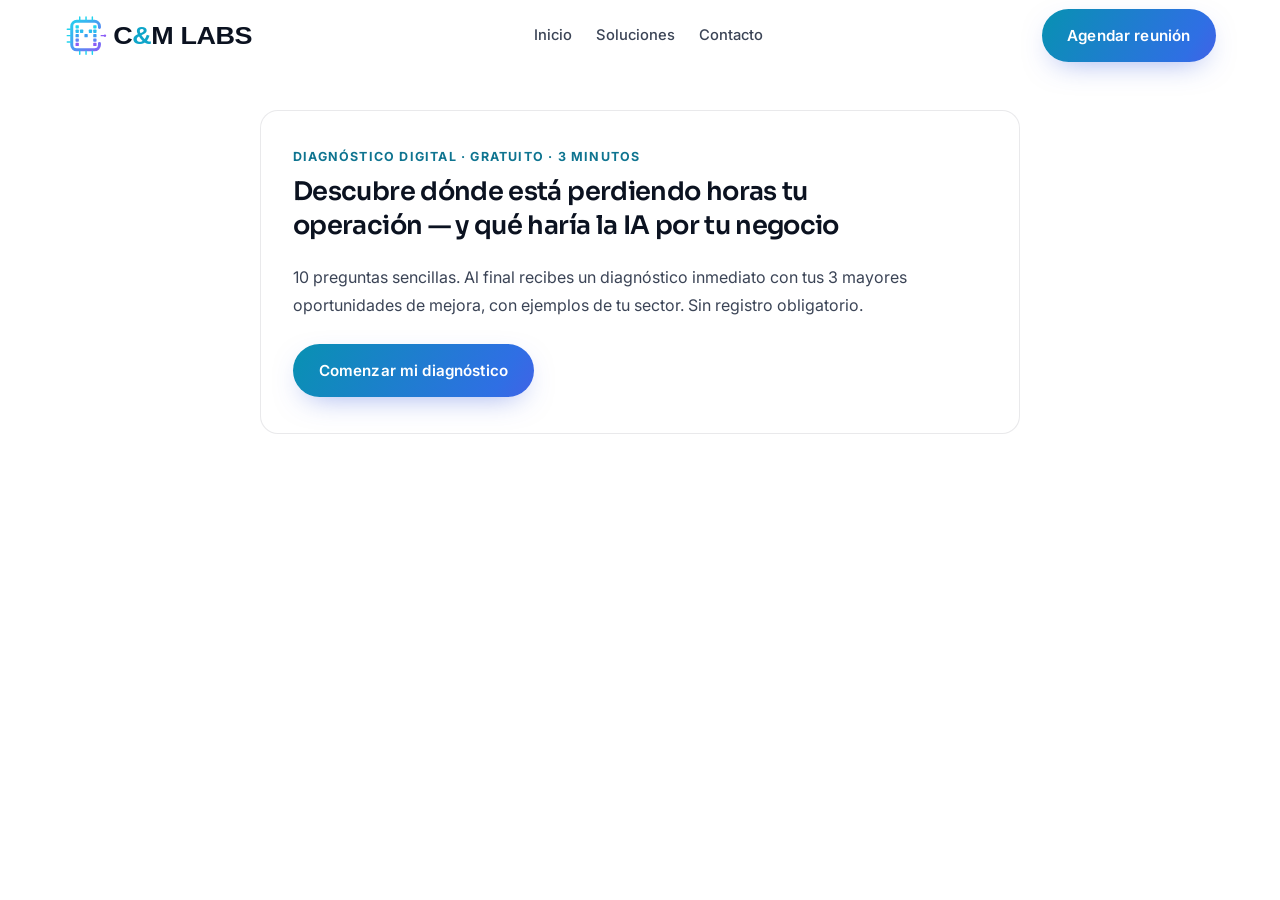
==== commit 7c81fe73: "Adopta el logo nuevo y los colores cian y violeta de la marca - Logo nuevo: chip con forma de C y un" ====
--- a/diagnostico/index.html
+++ b/diagnostico/index.html
@@ -17,14 +17,14 @@
 <meta property="og:url" content="https://cymlabs2026-jpg.github.io/diagnostico/">
 <meta property="og:image" content="https://cymlabs2026-jpg.github.io/assets/logo-perfil.png">
 
-<link rel="icon" type="image/svg+xml" href="/assets/favicon.svg?v=4">
-<link rel="apple-touch-icon" href="/assets/favicon.svg?v=4">
+<link rel="icon" type="image/svg+xml" href="/assets/favicon.svg?v=6">
+<link rel="apple-touch-icon" href="/assets/favicon.svg?v=6">
 
 <link rel="preconnect" href="https://fonts.googleapis.com">
 <link rel="preconnect" href="https://fonts.gstatic.com" crossorigin>
 <link href="https://fonts.googleapis.com/css2?family=Sora:wght@300;400;500;600;700&family=Inter:wght@400;500;600&display=swap" rel="stylesheet">
 
-<link rel="stylesheet" href="/css/styles.css?v=4">
+<link rel="stylesheet" href="/css/styles.css?v=6">
 
 <style>
   .diag-main{min-height:100vh; padding:110px 0 80px}
@@ -54,7 +54,7 @@
   .oportunidad p{font-size:.92rem; color:var(--texto-suave); margin-bottom:.5rem}
   .oportunidad .ej{font-size:.88rem; color:var(--texto); background:var(--oro-velo); border-radius:8px; padding:.6rem .8rem}
   .oportunidad .ej::before{content:"💡 En tu sector: "; color:var(--cian-ia); font-weight:700}
-  .res-cta{background:linear-gradient(160deg,rgba(184,137,43,.08),rgba(255,255,255,.02) 60%); border:1px solid var(--borde-fuerte); border-radius:14px; padding:1.5rem; margin-top:1.6rem; text-align:center}
+  .res-cta{background:linear-gradient(160deg,rgba(8,145,178,.07),rgba(255,255,255,.02) 60%); border:1px solid var(--borde-fuerte); border-radius:14px; padding:1.5rem; margin-top:1.6rem; text-align:center}
   .res-cta p{margin-bottom:1rem}
   .res-lead{margin-top:1.6rem; background:var(--fondo); border:1px dashed var(--borde); border-radius:12px; padding:1.2rem 1.3rem}
   .res-lead h3{font-size:.95rem; margin-bottom:.7rem}
@@ -69,8 +69,8 @@
     .nav, .diag-atras, .res-cta, .res-lead, .whatsapp-flotante, .no-imprimir{display:none !important}
     .diag-caja{border:none; box-shadow:none; background:#fff}
     .diag-caja *, .oportunidad *{color:#111 !important}
-    .oportunidad{border:1px solid #ccc; border-left:3px solid #A8842C; page-break-inside:avoid}
-    .res-gauge{color:#8A6A1F !important; -webkit-text-fill-color:#8A6A1F}
+    .oportunidad{border:1px solid #ccc; border-left:3px solid #0891B2; page-break-inside:avoid}
+    .res-gauge{color:#0E7490 !important; -webkit-text-fill-color:#0E7490}
   }
 </style>
 </head>
@@ -80,7 +80,7 @@
 <header class="nav" id="nav">
   <div class="contenedor nav__inner">
     <a class="nav__logo" href="/" aria-label="C&amp;M Labs, ir al inicio">
-      <img src="/assets/logo.svg?v=4" alt="C&amp;M Labs" width="320" height="96">
+      <img src="/assets/logo.svg?v=6" alt="C&amp;M Labs" width="320" height="96">
     </a>
     <nav class="nav__enlaces" aria-label="Navegación principal">
       <a class="nav__enlace" href="/">Inicio</a>
--- a/css/styles.css
+++ b/css/styles.css
@@ -4,16 +4,19 @@
    ========================================================================== */
 
 :root {
-  /* Color de marca — tema "Blanco y oro"
-     Fondo blanco limpio, texto azul noche y el oro solo como acento.
+  /* Color de marca — tema "Blanco, cian y violeta"
+     Fondo blanco limpio, texto azul noche y los colores del logo como acento.
+     Los nombres --oro* se conservan por compatibilidad: ahora son tonos cian.
      Los nombres antiguos (--azul-*, --cian-ia) se conservan como alias para no
      romper los estilos internos de cada página. */
   --noche: #0B1220;          /* azul noche: titulares */
-  --tinta: #070B14;          /* texto sobre botones dorados */
-  --oro: #B8892B;            /* acento: botones, líneas, iconos */
-  --oro-texto: #8A6A1F;      /* oro oscuro: texto pequeño legible sobre blanco */
-  --oro-claro: #D4AF37;      /* oro brillante: estados hover */
-  --oro-velo: rgba(184, 137, 43, 0.08);
+  --tinta: #FFFFFF;          /* texto sobre botones de color */
+  --oro: #0891B2;            /* cian de acento: líneas, iconos, pestañas */
+  --oro-texto: #0E7490;      /* cian oscuro: texto pequeño legible sobre blanco */
+  --oro-claro: #22D3EE;      /* cian brillante del logo: resaltes */
+  --violeta: #7C3AED;        /* violeta del logo */
+  --oro-velo: rgba(8, 145, 178, 0.07);
+  --degradado-boton: linear-gradient(120deg, #0891B2 0%, #2F6FE4 55%, #7C3AED 100%);
 
   --azul-corporativo: var(--tinta);
   --azul-tecnologico: var(--oro);
@@ -28,14 +31,14 @@
   --superficie: #FFFFFF;
   --superficie-hover: #FCFCFD;
   --borde: rgba(11, 18, 32, 0.09);
-  --borde-fuerte: rgba(184, 137, 43, 0.45);
+  --borde-fuerte: rgba(8, 145, 178, 0.40);
 
   /* Texto */
   --texto: #0B1220;
   --texto-suave: #3B4456;
   --texto-tenue: #667085;
 
-  --degradado: linear-gradient(120deg, #D4AF37 0%, #B8892B 50%, #8A6A1F 100%);
+  --degradado: linear-gradient(120deg, #06B6D4 0%, #3B82F6 50%, #8B5CF6 100%);
 
   /* Tipografía */
   --font-titular: 'Sora', system-ui, sans-serif;
@@ -225,17 +228,20 @@
 }
 
 .boton--primario {
-  background: var(--oro);
-  color: var(--tinta);
-  border: 1px solid var(--oro);
-  box-shadow: 0 10px 30px -12px rgba(184, 137, 43, 0.55);
+  background: var(--degradado-boton);
+  background-size: 160% 100%;
+  background-position: 0% 0%;
+  color: #FFFFFF;
+  border: none;
+  box-shadow: 0 10px 30px -12px rgba(59, 91, 219, 0.55);
+  transition: transform var(--transicion), box-shadow var(--transicion),
+              background-position 0.4s ease;
 }
 
 .boton--primario:hover {
   transform: translateY(-2px);
-  background: var(--oro-claro);
-  border-color: var(--oro-claro);
-  box-shadow: 0 16px 40px -12px rgba(184, 137, 43, 0.7);
+  background-position: 100% 0%;
+  box-shadow: 0 16px 40px -12px rgba(124, 58, 237, 0.55);
 }
 
 .boton--secundario {
@@ -282,7 +288,7 @@
   width: 100%;
 }
 
-.nav__logo img { height: 38px; width: auto; }
+.nav__logo img { height: 44px; width: auto; }
 
 .nav__enlaces {
   display: flex;
@@ -465,14 +471,14 @@
   height: 8px;
   border-radius: 50%;
   background: var(--oro);
-  box-shadow: 0 0 0 0 rgba(184, 137, 43, 0.6);
+  box-shadow: 0 0 0 0 rgba(8, 145, 178, 0.6);
   animation: latido 2s infinite;
 }
 
 @keyframes latido {
-  0%   { box-shadow: 0 0 0 0 rgba(184, 137, 43, 0.55); }
-  70%  { box-shadow: 0 0 0 10px rgba(184, 137, 43, 0); }
-  100% { box-shadow: 0 0 0 0 rgba(184, 137, 43, 0); }
+  0%   { box-shadow: 0 0 0 0 rgba(8, 145, 178, 0.55); }
+  70%  { box-shadow: 0 0 0 10px rgba(8, 145, 178, 0); }
+  100% { box-shadow: 0 0 0 0 rgba(8, 145, 178, 0); }
 }
 
 .hero__pastillas {
@@ -540,7 +546,7 @@
   place-items: center;
   border-radius: 12px;
   background: var(--oro-velo);
-  border: 1px solid rgba(184, 137, 43, 0.28);
+  border: 1px solid rgba(8, 145, 178, 0.28);
   color: var(--oro-texto);
   margin-bottom: var(--e-2);
   flex-shrink: 0;
@@ -695,7 +701,7 @@
 }
 
 .propuesta {
-  background: linear-gradient(160deg, rgba(184, 137, 43, 0.08), rgba(255, 255, 255, 0.02) 60%);
+  background: linear-gradient(160deg, rgba(8, 145, 178, 0.08), rgba(255, 255, 255, 0.02) 60%);
   border: 1px solid var(--borde-fuerte);
   border-radius: var(--radio);
   padding: var(--e-4);
@@ -917,7 +923,7 @@
   outline: none;
   border-color: var(--cian-ia);
   background: #FFFFFF;
-  box-shadow: 0 0 0 3px rgba(184, 137, 43, 0.15);
+  box-shadow: 0 0 0 3px rgba(8, 145, 178, 0.15);
 }
 
 .campo select { appearance: none; cursor: pointer; }
@@ -1008,7 +1014,7 @@
   margin-bottom: var(--e-4);
 }
 
-.pie__logo img { height: 44px; width: auto; margin-bottom: var(--e-2); }
+.pie__logo img { height: 48px; width: auto; margin-bottom: var(--e-2); }
 
 .pie__marca p {
   font-size: 0.9rem;
@@ -1168,7 +1174,7 @@
 :is(.solucion, .valor, .publico__item, .contacto__canal, .pmv__item,
     .formacion__lista li, .modulo, .fact, .cifra, .faq details, .diag-vista):hover {
   background-image: radial-gradient(380px circle at var(--mx, -500px) var(--my, -500px),
-                    rgba(184, 137, 43, 0.10), transparent 45%);
+                    rgba(8, 145, 178, 0.10), transparent 45%);
 }
 
 :is(.valor, .publico__item, .contacto__canal, .modulo, .cifra):hover {
@@ -1278,7 +1284,7 @@
 
 .diag-destacado {
   background:
-    radial-gradient(ellipse 50% 60% at 85% 50%, rgba(184, 137, 43, 0.08), transparent 70%),
+    radial-gradient(ellipse 50% 60% at 85% 50%, rgba(8, 145, 178, 0.08), transparent 70%),
     var(--fondo);
 }
 
@@ -1324,7 +1330,7 @@
   border: 1px solid var(--borde-fuerte);
   border-radius: 20px;
   padding: var(--e-4);
-  box-shadow: var(--sombra), 0 0 80px -30px rgba(184, 137, 43, 0.35);
+  box-shadow: var(--sombra), 0 0 80px -30px rgba(8, 145, 178, 0.35);
 }
 
 .diag-vista__marca {
@@ -1462,7 +1468,7 @@
   border-radius: 50%;
   background: var(--oro-claro);
   border: 4px solid #FFFFFF;
-  box-shadow: 0 0 0 1px var(--oro), 0 4px 14px rgba(184, 137, 43, 0.45);
+  box-shadow: 0 0 0 1px var(--oro), 0 4px 14px rgba(8, 145, 178, 0.45);
 }
 
 .calc input[type='range']::-moz-range-thumb {
@@ -1476,10 +1482,10 @@
 
 .calc__resultado {
   background:
-    radial-gradient(ellipse 80% 60% at 50% 0%, rgba(184, 137, 43, 0.12), transparent 70%),
+    radial-gradient(ellipse 80% 60% at 50% 0%, rgba(8, 145, 178, 0.12), transparent 70%),
     #FFFFFF;
   border-color: var(--borde-fuerte);
-  box-shadow: var(--sombra), 0 0 80px -30px rgba(184, 137, 43, 0.3);
+  box-shadow: var(--sombra), 0 0 80px -30px rgba(8, 145, 178, 0.3);
   text-align: center;
 }
 
@@ -1533,7 +1539,7 @@
 .calc__acciones { display: grid; gap: var(--e-2); margin-top: var(--e-3); }
 
 .calc__enlace { font-size: 0.88rem; color: var(--oro-texto); }
-.calc__enlace:hover { color: var(--oro-claro); }
+.calc__enlace:hover { color: var(--violeta); }
 
 @media (min-width: 900px) {
   .calc { grid-template-columns: 1.1fr 0.9fr; }
@@ -1559,7 +1565,7 @@
 .caso__antes { background-color: #FFFFFF; }
 
 .caso__despues {
-  background-color: rgba(184, 137, 43, 0.05);
+  background-color: rgba(8, 145, 178, 0.05);
   border-color: var(--borde-fuerte);
 }
 
@@ -1586,7 +1592,7 @@
 }
 
 .caso__antes .caso__dato { color: #D92D20; }
-.caso__despues .caso__dato { color: var(--oro-claro); }
+.caso__despues .caso__dato { color: var(--violeta); }
 
 .caso__flecha {
   display: grid;
